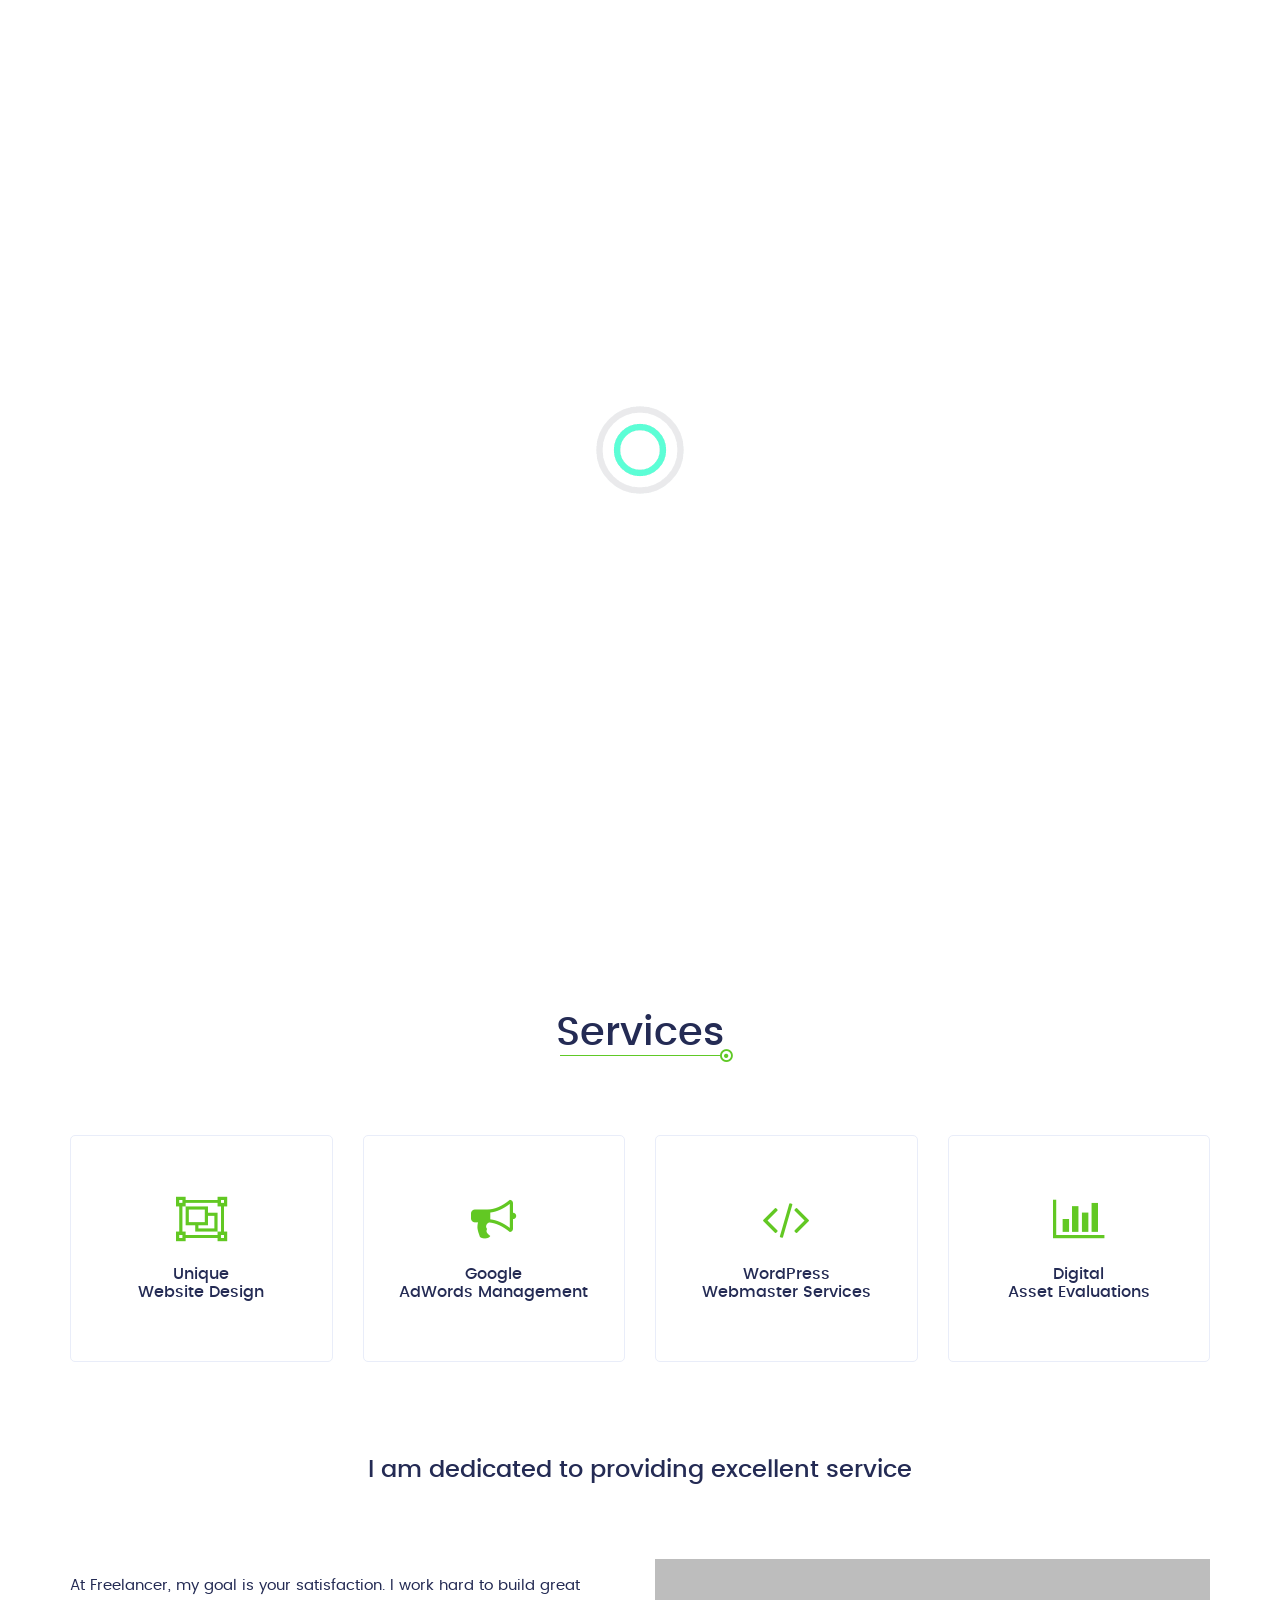
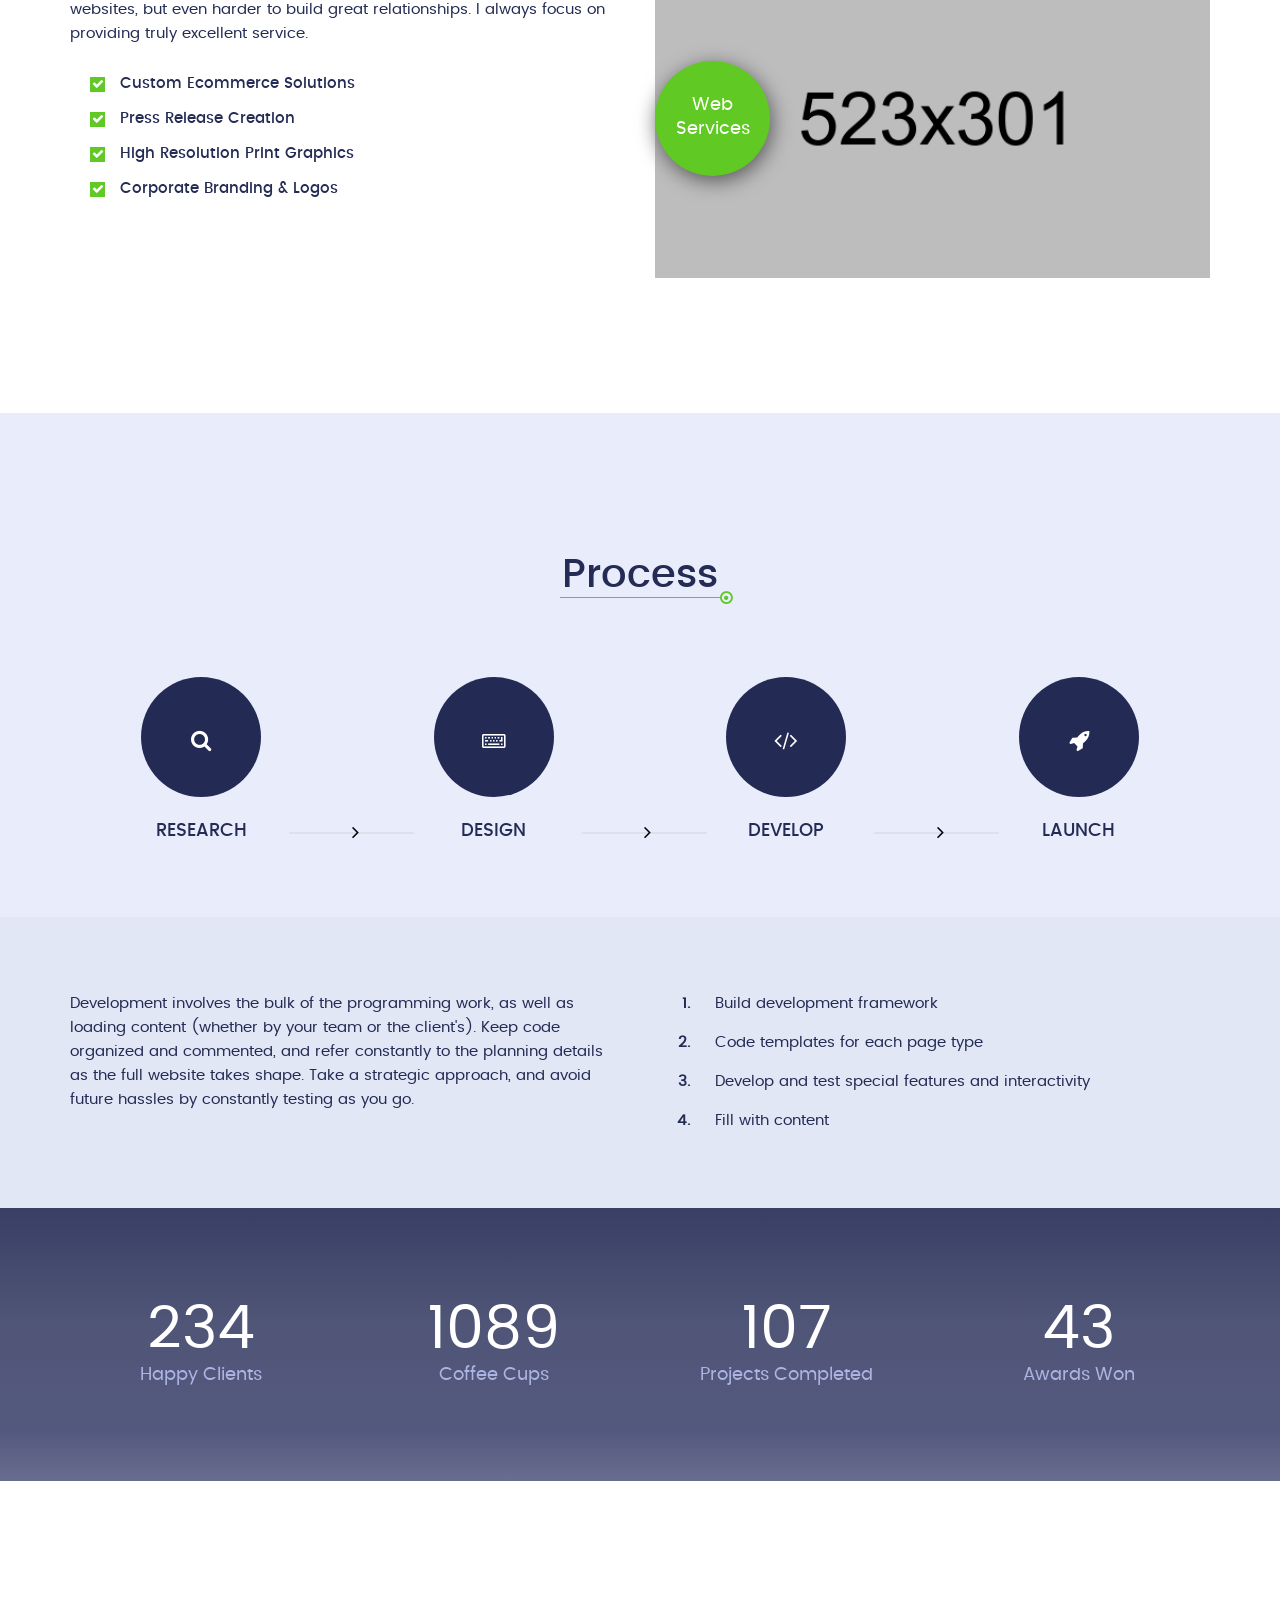
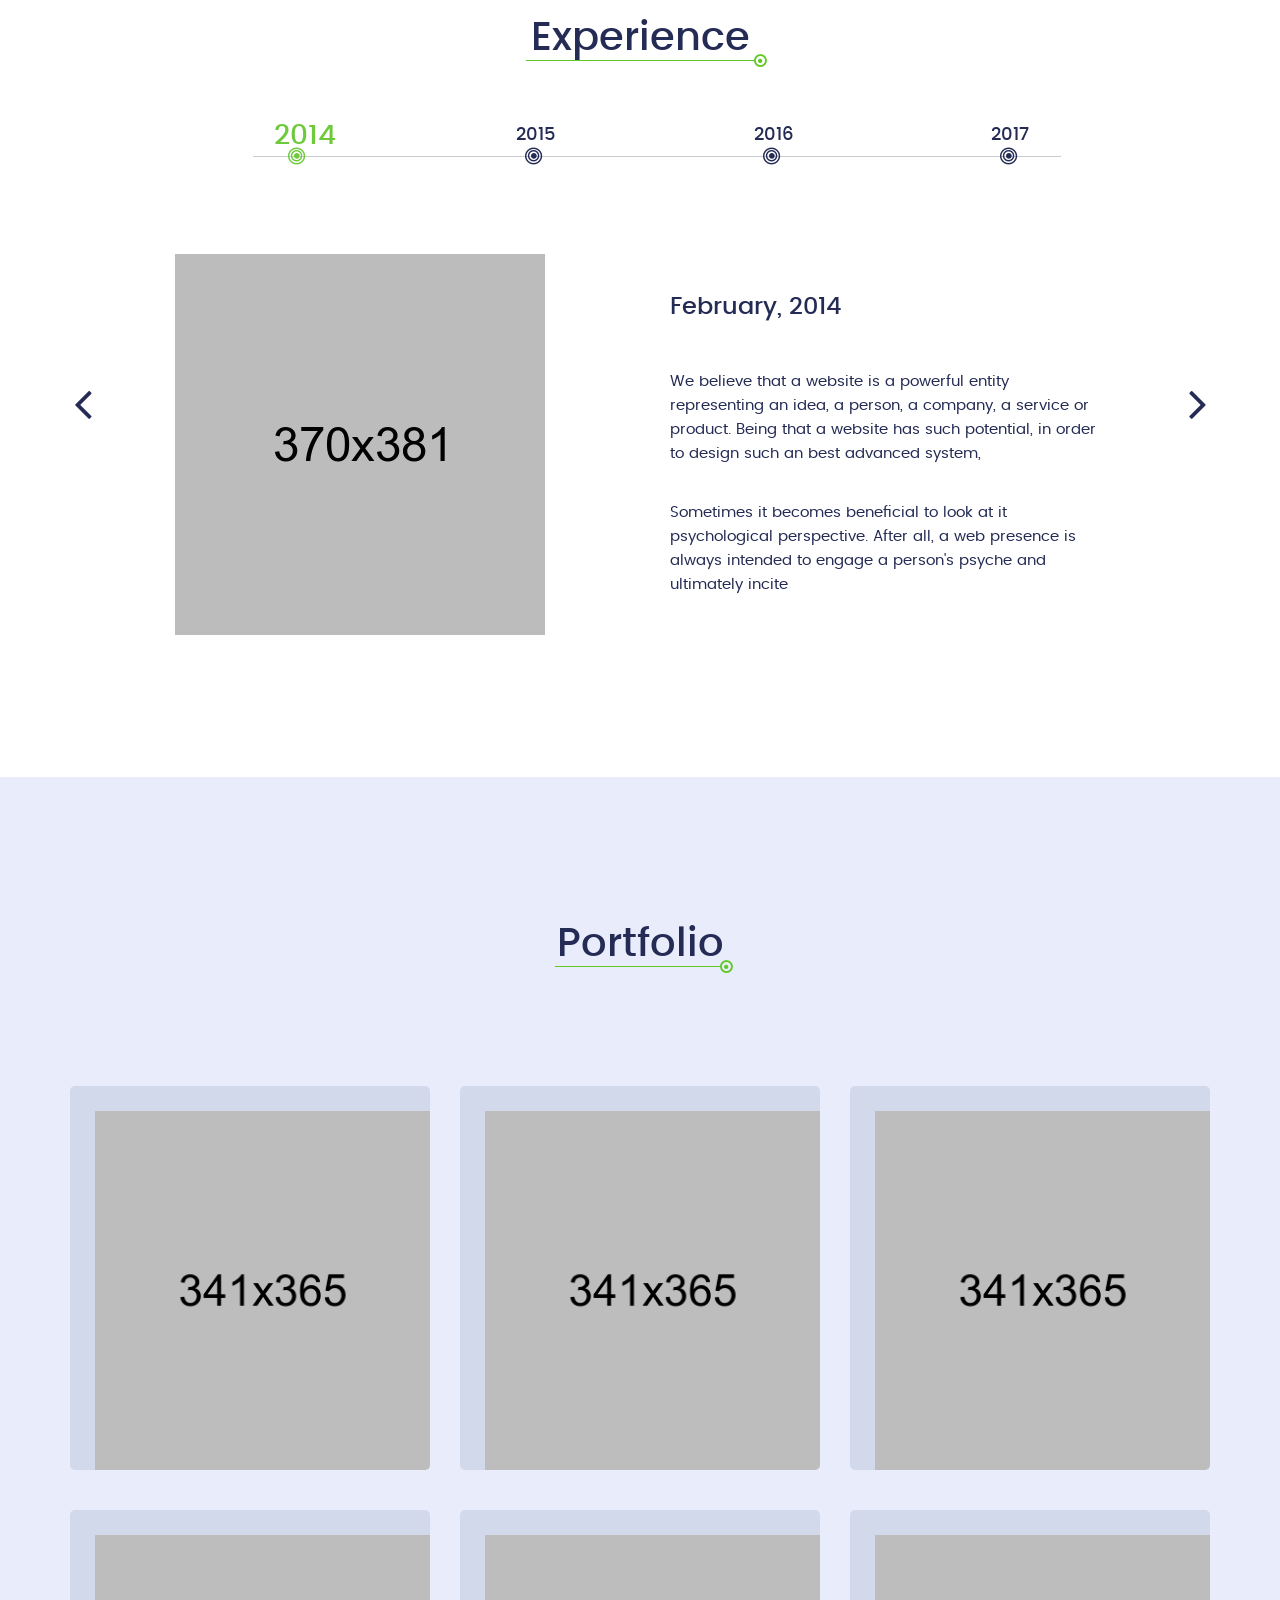
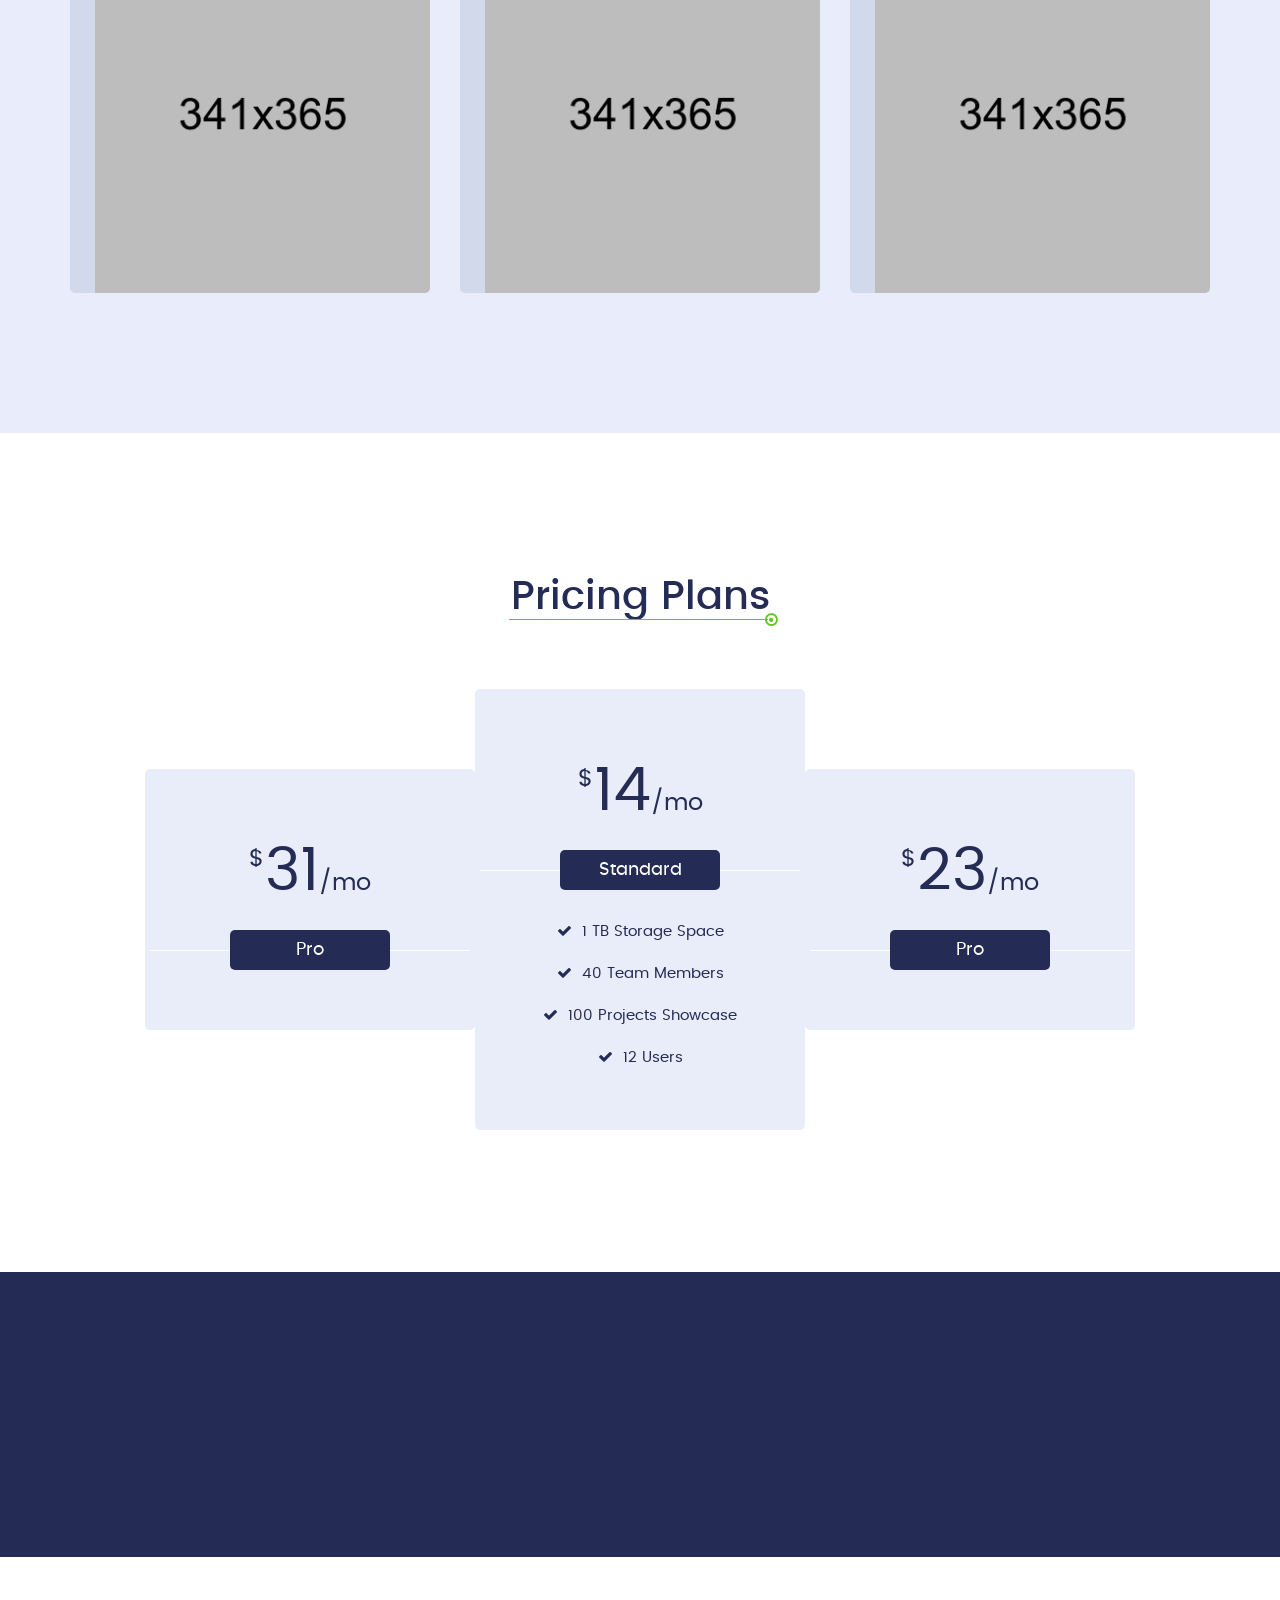
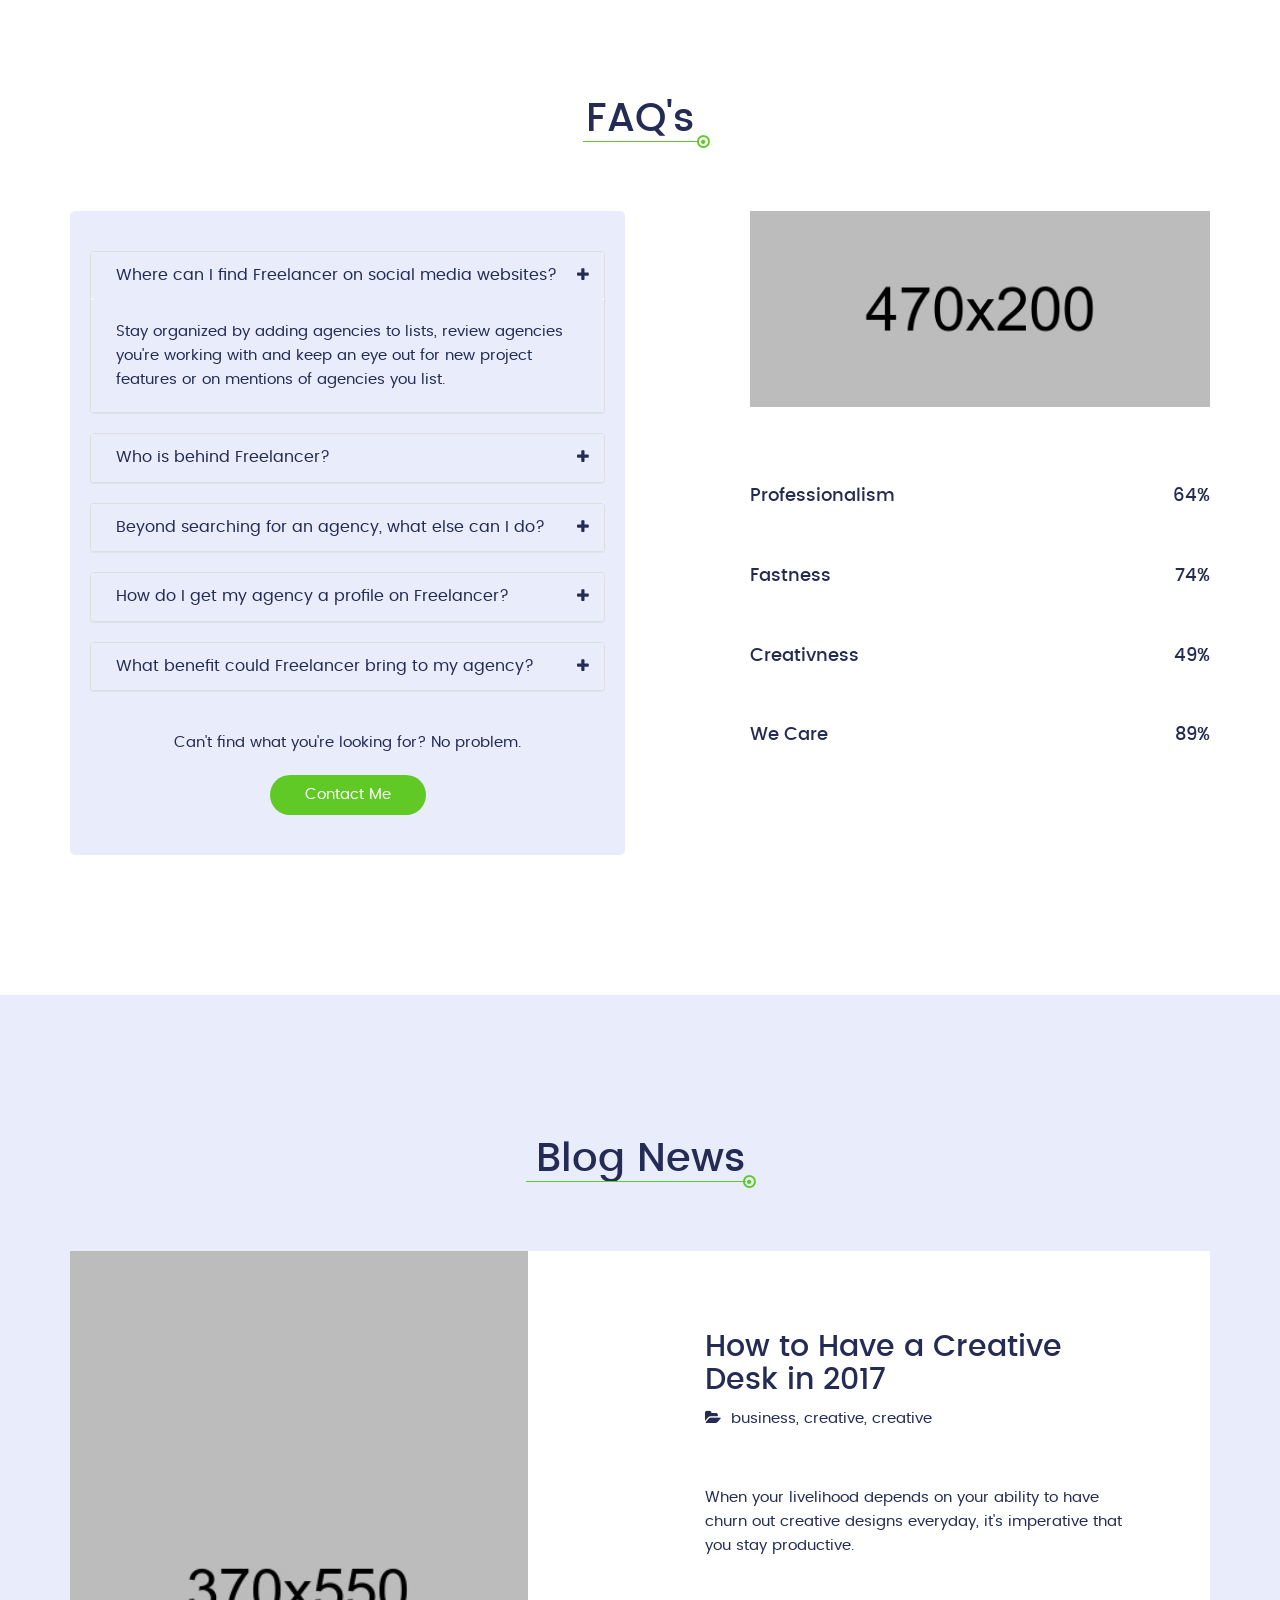
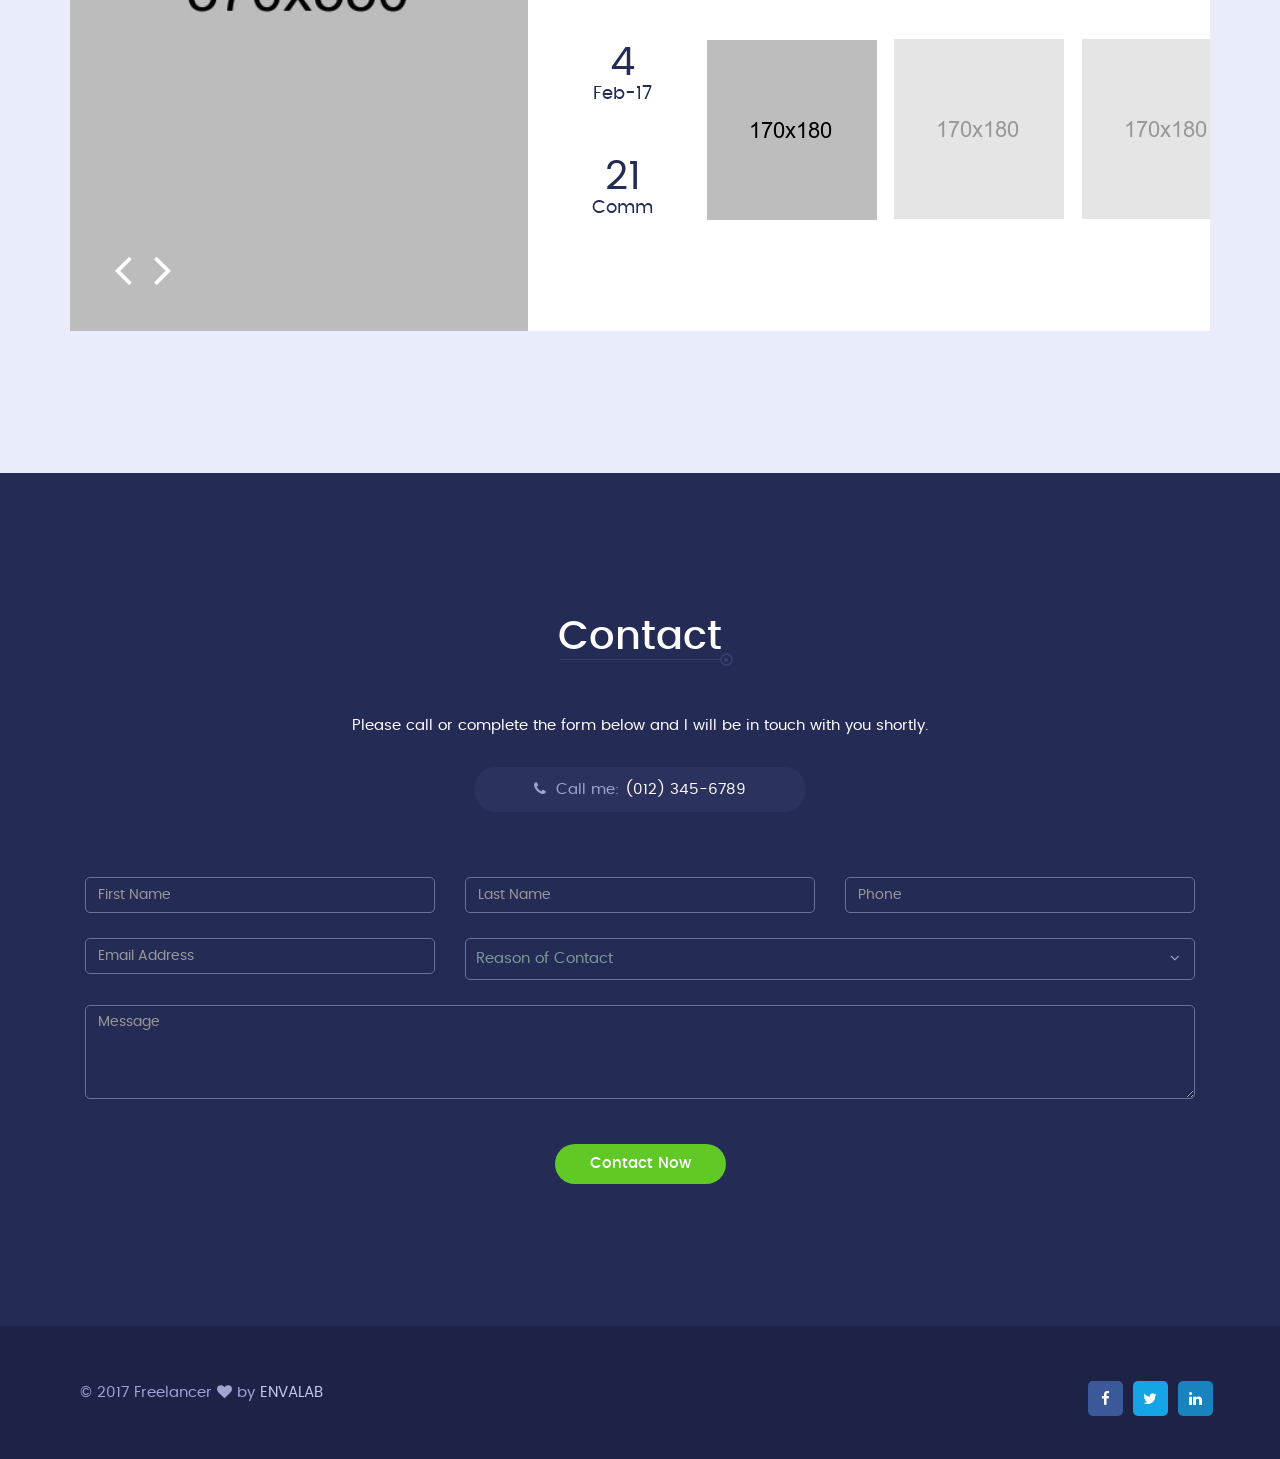
==== index-without-animation-effects.html @ f3751a26 "Add files via upload" ====
<!DOCTYPE HTML>
<html lang="en-US">
	<head>
		<meta charset="UTF-8">
		<meta http-equiv="X-UA-Compatible" content="IE=edge">
		<meta name="viewport" content="width=device-width, initial-scale=1">
		<title>Freelancer - Creative Business & Portfolio Personal Page HTML5 Template</title>
		<!-- Font Awesome CSS -->
		<link rel="stylesheet" type="text/css" href="css/font-awesome.min.css" media="all" />
		<!-- Bootstrap CSS -->
		<link rel="stylesheet" type="text/css" href="css/bootstrap.min.css" media="all" />
		<!-- Lightbox CSS -->
		<link rel="stylesheet" href="css/lightbox.min.css"/>
		<!-- Flaticon CSS -->
		<link rel="stylesheet" href="flaticon/flaticon.css">
		<!-- Owl carousel CSS -->
		<link rel="stylesheet" href="css/owl.carousel.min.css">
		<!-- Animate CSS -->
		<link rel="stylesheet" href="css/animate.min.css">
		<!-- Reset CSS -->
		<link rel="stylesheet" href="css/reset.css">
		<!-- Main style CSS -->
		<link rel="stylesheet" type="text/css" href="style.css" media="all" />
		<!-- Responsive CSS -->
		<link rel="stylesheet" type="text/css" href="css/responsive.css" media="all" />
	    <!-- Freelancer colors. You can choose any other color by changing color css file.
	    -->
		<!-- <link rel="stylesheet" type="text/css" href="css/colors/default.css"> -->
		<!-- <link rel="stylesheet" type="text/css" href="css/colors/red.css"> -->
		<!-- <link rel="stylesheet" type="text/css" href="css/colors/blue.css"> -->
		<!-- <link rel="stylesheet" type="text/css" href="css/colors/green.css"> -->
		<!--[if lt IE 9]>
		  <script src="https://oss.maxcdn.com/html5shiv/3.7.3/html5shiv.min.js"></script>
		  <script src="https://oss.maxcdn.com/respond/1.4.2/respond.min.js"></script>
		<![endif]-->
	</head>
	<body class="js" data-spy="scroll" data-target=".navbar" data-offset="50">
	    <!-- Page loader -->
	    <div id="preloader"></div>
		<!-- Header area start -->
		<header id="menu" class="menubar">
			<nav class="navbar navbar-fixed-top">
			  <div class="container">
				<!-- Brand and toggle get grouped for better mobile display -->
				<div class="navbar-header">
				  <button type="button" class="navbar-toggle collapsed" data-toggle="collapse" data-target="#bs-example-navbar-collapse-1" aria-expanded="false">
					<span class="sr-only">Toggle navigation</span>
					<span class="icon-bar"></span>
					<span class="icon-bar"></span>
					<span class="icon-bar"></span>
				  </button>
				  <a class="navbar-brand" href="#menu">Freel<i class="flaticon-cursor"></i>ncer</a>
				</div>
				<!-- Collect the nav links, forms, and other content for toggling -->
				<div class="collapse navbar-collapse" id="bs-example-navbar-collapse-1">
				  <ul class="nav navbar-nav navbar-right menu">
					<li><a href="#service">Services</a></li>
					<li><a href="#process">Process</a></li>
					<li><a href="#experience">Experience</a></li>
					<li><a href="#portfolio" class="menu-color">Portfolio</a></li>
					<li><a href="#review" class="menu-color">Testimonials</a></li>
					<li><a href="#blog" class="menu-color">Blog</a></li>
					<li><a href="#contact" class="menu-color">HIRE ME</a></li>
				  </ul>
				</div><!-- /.navbar-collapse -->
			  </div><!-- /.container-fluid -->
			</nav>
		</header><!-- Header area end -->
		<!-- Slider area start -->
		<section class="slider">
			<div class="slider-img">
				<div class="slider-overlay">
					<div class="container">
						<div class="row">
							<div class="col-md-12">
								<div class="slider-content">
									<div class="slider-content-left col-md-8">
										<img src="images/slide-left.png" alt="" />
									</div>
									<div class="slider-content-right col-md-4">
										<div class="slider-icon text-right">
											<a href="#"><i class="fa fa-facebook" aria-hidden="true"></i></a>
											<a href="#"><i class="fa fa-twitter" aria-hidden="true"></i></a>
											<a href="#"><i class="fa fa-linkedin" aria-hidden="true"></i></a>
										</div>
										<div class="slider-text">
											<h2>I'm Lory</h2>
											<p>I'm freelance graphic designer, located in Lodz, Poland. I finished Computer Science on Technical University of Lodz, now I've been studying Computer Art studies.</p>
											<ul>
												<li><i class="fa fa-check" aria-hidden="true"></i>High-end Web Designs</li>
												<li><i class="fa fa-check" aria-hidden="true"></i>Professional Content Creation</li>
												<li><i class="fa fa-check" aria-hidden="true"></i>Proven SEO Search Results</li>
												<li><i class="fa fa-check" aria-hidden="true"></i>WordPress Development</li>
											</ul>
											<a href="#contact">HIRE ME</a>
										</div>
									</div>
								</div>
							</div>
						</div>
					</div>
				</div>
			</div>
		</section><!-- Slider area end -->
		<!-- Service top area start -->
		<section class="service-top" id="service">
			<div class="container">
				<div class="row">
					<div class="col-md-12 text-center">
						<div class="service-top-head">
							<h2 class="head-two">Services</h2>
							<div class="top-head-before">
								<i class="fa fa-dot-circle-o" aria-hidden="true"></i>
							</div>
						</div>
					</div>
				</div>
				<div class="row">
					<div class="col-md-3 col-sm-6 text-center">
						<div class="service-top-content">
							<i class="fa fa-object-group" aria-hidden="true"></i>
							<h5>Unique</h5>
							<h5>Website Design</h5>
							<div class="service-top-icon">
								<a href="#"><i class="fa fa-angle-down" aria-hidden="true"></i></a>
							</div>
						</div>
					</div>
					<div class="col-md-3 col-sm-6 text-center">
						<div class="service-top-content">
							<i class="fa fa-bullhorn" aria-hidden="true"></i>
							<h5>Google</h5>
							<h5>AdWords Management</h5>
							<div class="service-top-icon">
								<a href="#"><i class="fa fa-angle-down" aria-hidden="true"></i></a>
							</div>
						</div>
					</div>
					<div class="col-md-3 col-sm-6 text-center">
						<div class="service-top-content">
							<i class="fa fa-code" aria-hidden="true"></i>
							<h5>WordPress</h5>
							<h5>Webmaster Services</h5>
							<div class="service-top-icon">
								<a href="#"><i class="fa fa-angle-down" aria-hidden="true"></i></a>
							</div>
						</div>
					</div>
					<div class="col-md-3 col-sm-6 text-center">
						<div class="service-top-content">
							<i class="fa fa-bar-chart" aria-hidden="true"></i>
							<h5>Digital</h5>
							<h5>Asset Evaluations</h5>
							<div class="service-top-icon">
								<a href="#"><i class="fa fa-angle-down" aria-hidden="true"></i></a>
							</div>
						</div>
					</div>
				</div>
			</div>
		</section><!-- Service top area end -->
		<!-- Service bottom area start -->
		<section class="service-bottom">
			<div class="container">
				<div class="row">
					<div class="col-md-12 text-center">
						<div class="service-bottom-head">
							<h3>I am dedicated to providing excellent service</h3>
						</div>
					</div>
				</div>
				<div class="row">
					<div class="col-md-6">
						<div class="service-bottom-content">
							<p>At Freelancer, my goal is your satisfaction. I work hard to build great websites, but even harder to build great relationships. I always focus on providing truly excellent service.</p>
							<ul>
								<li><i class="fa fa-check" aria-hidden="true"></i>Custom Ecommerce Solutions</li>
								<li><i class="fa fa-check" aria-hidden="true"></i>Press Release Creation</li>
								<li><i class="fa fa-check" aria-hidden="true"></i>High Resolution Print Graphics</li>
								<li><i class="fa fa-check" aria-hidden="true"></i>Corporate Branding & Logos</li>
							</ul>
						</div>
					</div>
					<div class="col-md-6">
						<div class="service-bottom-content">
							<img src="images/service-right.png" alt="" />
							<div class="service-bottom-web">
								<a href="#">Web Services</a>
							</div>
						</div>
					</div>
				</div>
			</div>
		</section><!-- Service bottom area end -->
		<!-- Process top area start -->
		<section class="process-top text-center" id="process">
			<div class="container">
				<div class="row">
					<div class="col-md-12">
						<div class="process-top-head">
							<h2 class="head-two">Process</h2>
							<div class="top-head-before">
								<i class="fa fa-dot-circle-o" aria-hidden="true"></i>
							</div>
						</div>
					</div>
				</div>
				<div class="row">
					<div class="col-md-3 col-sm-6">
						<div class="process-top-icon">
							<i class="fa fa-search" aria-hidden="true"></i>
							<h4 class="text-uppercase">research</h4>
							<div class="process-top-before">
								<i class="fa fa-angle-right" aria-hidden="true"></i>
							</div>
						</div>
					</div>
					<div class="col-md-3 col-sm-6">
						<div class="process-top-icon last">
							<i class="fa fa-keyboard-o" aria-hidden="true"></i>
							<h4 class="text-uppercase">design</h4>
							<div class="process-top-before">
								<i class="fa fa-angle-right" aria-hidden="true"></i>
							</div>
						</div>
					</div>
					<div class="col-md-3 col-sm-6">
						<div class="process-top-icon">
							<i class="fa fa-code" aria-hidden="true"></i>
							<h4 class="text-uppercase">develop</h4>
							<div class="process-top-before">
								<i class="fa fa-angle-right" aria-hidden="true"></i>
							</div>
						</div>
					</div>
					<div class="col-md-3 col-sm-6">
						<div class="process-top-icon">
							<i class="fa fa-rocket" aria-hidden="true"></i>
							<h4 class="text-uppercase">launch</h4>
						</div>
					</div>
				</div>
			</div>
		</section><!-- Process top area end -->
		<!-- Process bottom area start -->
		<div class="process-bottom">
			<div class="container">
				<div class="row">
					<div class="col-md-6">
						<div class="process-bottom-content">
							<p>Development involves the bulk of the programming work, as well as loading content (whether by your team or the client's). Keep code organized and commented, and refer constantly to the planning details as the full website takes shape. Take a strategic approach, and avoid future hassles by constantly testing as you go.</p>
						</div>
					</div>
					<div class="col-md-6">
						<div class="process-bottom-content">
							<ol>
								<li><span>Build development framework</span></li>
								<li><span>Code templates for each page type</span></li>
								<li><span>Develop and test special features and interactivity</span></li>
								<li><span>Fill with content</span></li>
							</ol>
						</div>
					</div>
				</div>
			</div>
		</div><!-- Process bottom area end -->
		<!-- Counter-up area start -->
		<section class="counterup text-center" data-parallax="scroll">
			<div class="counterup-overlay">
				<div class="container">
					<div class="row">
						<div class="col-md-3 col-sm-6">
							<div class="count">
								<span class="counter">234</span>
								<h4>Happy Clients</h4>
							</div>
						</div>
						<div class="col-md-3 col-sm-6">
							<div class="count">
								<span class="counter">1089</span>
								<h4>Coffee Cups</h4>
							</div>
						</div>
						<div class="col-md-3 col-sm-6">
							<div class="count">
								<span class="counter">107</span>
								<h4>Projects Completed</h4>
							</div>
						</div>
						<div class="col-md-3 col-sm-6">
							<div class="count">
								<span class="counter">43</span>
								<h4>Awards Won</h4>
							</div>
						</div>
					</div>
				</div>
			</div>
		</section><!-- Counter-up area end -->
		<!-- Experience area start -->
		<section class="experience" data-parallax="scroll" id="experience">
			<div class="container">
				<div class="row">
					<div class="col-md-12 text-center">
						<div class="experience-top-head">
							<h2 class="head-two">Experience</h2>
							<div class="top-head-before">
								<i class="fa fa-dot-circle-o" aria-hidden="true"></i>
							</div>
						</div>
					</div>
				</div>
				<div class="row">
					<div class="col-md-12">
						<div class="carousel slide" data-ride="carousel" id="quote">
							<!-- Bottom Carousel Indicators -->
							<ol class="carousel-indicators">
								<li data-target="#quote" data-slide-to="0" class="active">
									<h4>2014</h4>
									<i class="fa fa-bullseye" aria-hidden="true"></i>
								</li>
								<li data-target="#quote" data-slide-to="1">
									<h4>2015</h4>
									<i class="fa fa-bullseye" aria-hidden="true"></i>
								</li>
								<li data-target="#quote" data-slide-to="2">
									<h4>2016</h4>
									<i class="fa fa-bullseye" aria-hidden="true"></i>
								</li>
								<li data-target="#quote" data-slide-to="3">
									<h4>2017</h4>
									<i class="fa fa-bullseye" aria-hidden="true"></i>
								</li>
							</ol>
							<!-- Carousel Slides / Quotes -->
							<div class="carousel-inner">
								<!-- Quote 1 -->
								<div class="item active">
									<div class="experience-slide-one">
										<div class="col-md-5">
											<div class="experience-slide-img">
												<img src="images/experience.jpg" alt="" />
											</div>
										</div>
										<div class="col-md-7">
											<div class="experience-slide-text">
												<h3>February, 2014</h3>
												<p>We believe that a website is a powerful entity representing an idea, a person, a company, a service or product. Being that a website has such potential, in order to design such an best advanced system, </p>
												<p>Sometimes it becomes beneficial to look at it psychological perspective. After all, a web presence is always intended to engage a person's psyche and ultimately incite</p>
											</div>
										</div>
									</div>
								</div>
								<div class="item">
									<div class="experience-slide-one">
										<div class="col-md-5">
											<div class="experience-slide-img">
												<img src="images/experience.jpg" alt="" />
											</div>
										</div>
										<div class="col-md-7">
											<div class="experience-slide-text">
												<h3>February, 2015</h3>
												<p>We believe that a website is a powerful entity representing an idea, a person, a company, a service or product. Being that a website has such potential, in order to design such an best advanced system, </p>
												<p>Sometimes it becomes beneficial to look at it psychological perspective. After all, a web presence is always intended to engage a person's psyche and ultimately incite</p>
											</div>
										</div>
									</div>
								</div>
								<div class="item">
									<div class="experience-slide-one">
										<div class="col-md-5">
											<div class="experience-slide-img">
												<img src="images/experience.jpg" alt="" />
											</div>
										</div>
										<div class="col-md-7">
											<div class="experience-slide-text">
												<h3>February, 2016</h3>
												<p>We believe that a website is a powerful entity representing an idea, a person, a company, a service or product. Being that a website has such potential, in order to design such an best advanced system, </p>
												<p>Sometimes it becomes beneficial to look at it psychological perspective. After all, a web presence is always intended to engage a person's psyche and ultimately incite</p>
											</div>
										</div>
									</div>
								</div>
								<div class="item">
									<div class="experience-slide-one">
										<div class="col-md-5">
											<div class="experience-slide-img">
												<img src="images/experience.jpg" alt="" />
											</div>
										</div>
										<div class="col-md-7">
											<div class="experience-slide-text">
												<h3>February, 2017</h3>
												<p>We believe that a website is a powerful entity representing an idea, a person, a company, a service or product. Being that a website has such potential, in order to design such an best advanced system, </p>
												<p>Sometimes it becomes beneficial to look at it psychological perspective. After all, a web presence is always intended to engage a person's psyche and ultimately incite</p>
											</div>
										</div>
									</div>
								</div>
							</div>
							<!-- Carousel Buttons Next/Prev -->
							<a data-slide="prev" href="#quote" class="left carousel-control"><i class="fa fa-angle-left"></i></a>
							<a data-slide="next" href="#quote" class="right carousel-control"><i class="fa fa-angle-right"></i></a>
						</div>
					</div>
				</div>
			</div>
		</section><!-- Experience area end -->
		<!-- Portfolio area start -->
		<section class="portfolio" id="portfolio">
			<div class="container">
				<div class="row">
					<div class="col-md-12 text-center">
						<div class="portfolio-top-head">
							<h2 class="head-two">Portfolio</h2>
							<div class="top-head-before">
								<i class="fa fa-dot-circle-o" aria-hidden="true"></i>
							</div>
						</div>
					</div>
				</div>
				<div class="row">
					<div class="col-md-4 col-sm-6">
						<div class="portfolio-content">
							<img src="images/portfolio1.png" alt="" />
							<div class="portfolio-content-overlay text-center">
								<a class="portfolio-image-link" href="images/portfolio1.png" data-lightbox="image-set" data-title=""><i class="fa fa-plus" aria-hidden="true"></i>
								<a href="#"><h3>Go Fashion Pro</h3></a>
								<h5>Branding, Magazine</h5>
							</div>
						</div>
					</div>
					<div class="col-md-4 col-sm-6">
						<div class="portfolio-content">
							<img src="images/portfolio2.png" alt="" />
							<div class="portfolio-content-overlay text-center">
								<a class="portfolio-image-link" href="images/portfolio2.png" data-lightbox="image-set" data-title=""><i class="fa fa-plus" aria-hidden="true"></i>
								<a href="#"><h3>Go Fashion Pro</h3></a>
								<h5>Branding, Magazine</h5>
							</div>
						</div>
					</div>
					<div class="col-md-4 col-sm-6">
						<div class="portfolio-content">
							<img src="images/portfolio3.png" alt="" />
							<div class="portfolio-content-overlay text-center">
								<a class="portfolio-image-link" href="images/portfolio3.png" data-lightbox="image-set" data-title=""><i class="fa fa-plus" aria-hidden="true"></i>
								<a href="#"><h3>Go Fashion Pro</h3></a>
								<h5>Branding, Magazine</h5>
							</div>
						</div>
					</div>
					<div class="col-md-4 col-sm-6">
						<div class="portfolio-content">
							<img src="images/portfolio4.png" alt="" />
							<div class="portfolio-content-overlay text-center">
								<a class="portfolio-image-link" href="images/portfolio4.png" data-lightbox="image-set" data-title=""><i class="fa fa-plus" aria-hidden="true"></i>
								<a href="#"><h3>Go Fashion Pro</h3></a>
								<h5>Branding, Magazine</h5>
							</div>
						</div>
					</div>
					<div class="col-md-4 col-sm-6">
						<div class="portfolio-content">
							<img src="images/portfolio5.png" alt="" />
							<div class="portfolio-content-overlay text-center">
								<a class="portfolio-image-link" href="images/portfolio5.png" data-lightbox="image-set" data-title=""><i class="fa fa-plus" aria-hidden="true"></i>
								<a href="#"><h3>Go Fashion Pro</h3></a>
								<h5>Branding, Magazine</h5>
							</div>
						</div>
					</div>
					<div class="col-md-4 col-sm-6">
						<div class="portfolio-content">
							<img src="images/portfolio6.png" alt="" />
							<div class="portfolio-content-overlay text-center">
								<a class="portfolio-image-link" href="images/portfolio6.png" data-lightbox="image-set" data-title=""><i class="fa fa-plus" aria-hidden="true"></i></a>
								<a href="#"><h3>Go Fashion Pro</h3></a>
								<h5>Branding, Magazine</h5>
							</div>
						</div>
					</div>
				</div>
			</div>
		</section><!-- Portfolio area end -->
		<!-- Pricing area start -->
		<section class="pricing text-center">
			<div class="container">
				<div class="row">
					<div class="col-md-12">
						<div class="pricing-top-head">
							<h2 class="head-two">Pricing Plans</h2>
							<div class="top-head-before">
								<i class="fa fa-dot-circle-o" aria-hidden="true"></i>
							</div>
						</div>
					</div>
				</div>
				<div class="row">
					<div class="pricing-bottom pricing-main">
						<div class="col-md-4">
							<div class="pricing-content marg pricing-first">
								<sup>$</sup><h1>31</h1><span>/mo</span>
								<button type="button">Pro</button>
							</div>
						</div>
						<div class="col-md-4">
							<div class="pricing-content">
								<sup>$</sup><h1>14</h1><span>/mo</span>
								<button type="button">Standard</button>
								<ul>
									<li><i class="fa fa-check" aria-hidden="true"></i>1 TB Storage Space</li>
									<li><i class="fa fa-check" aria-hidden="true"></i>40 Team Members</li>
									<li><i class="fa fa-check" aria-hidden="true"></i>100 Projects Showcase</li>
									<li><i class="fa fa-check" aria-hidden="true"></i>12 Users</li>
								</ul>
								<div class="pricing-content-icon">
									<i class="fa fa-check" aria-hidden="true"></i>
								</div>
							</div>
						</div>
						<div class="col-md-4">
							<div class="pricing-content marg pricing-second">
								<sup>$</sup><h1>23</h1><span>/mo</span>
								<button type="button">Pro</button>
							</div>
						</div>
					</div>
				</div>
				<div class="row">
					<div class="pricing-bottom pricing-left">
						<div class="col-md-4">
							<div class="pricing-content pricing-first2">
								<sup>$</sup><h1>31</h1><span>/mo</span>
								<button type="button">Pro</button>
								<ul>
									<li><i class="fa fa-check" aria-hidden="true"></i>1 TB Storage Space</li>
									<li><i class="fa fa-check" aria-hidden="true"></i>40 Team Members</li>
									<li><i class="fa fa-check" aria-hidden="true"></i>100 Projects Showcase</li>
									<li><i class="fa fa-check" aria-hidden="true"></i>12 Users</li>
								</ul>
								<div class="pricing-content-icon">
									<i class="fa fa-check" aria-hidden="true"></i>
								</div>
							</div>
						</div>
						<div class="col-md-4">
							<div class="pricing-content marg">
								<sup>$</sup><h1>14</h1><span>/mo</span>
								<button type="button">Standard</button>
							</div>
						</div>
						<div class="col-md-4">
							<div class="pricing-content marg">
								<sup>$</sup><h1>23</h1><span>/mo</span>
								<button type="button">Pro</button>
							</div>
						</div>
					</div>
				</div>
				<div class="row">
					<div class="pricing-bottom pricing-right">
						<div class="col-md-4">
							<div class="pricing-content marg">
								<sup>$</sup><h1>31</h1><span>/mo</span>
								<button type="button">Pro</button>
							</div>
						</div>
						<div class="col-md-4">
							<div class="pricing-content marg">
								<sup>$</sup><h1>14</h1><span>/mo</span>
								<button type="button">Standard</button>
							</div>
						</div>
						<div class="col-md-4">
							<div class="pricing-content pricing-second2">
								<sup>$</sup><h1>23</h1><span>/mo</span>
								<button type="button">Pro</button>
								<ul>
									<li><i class="fa fa-check" aria-hidden="true"></i>1 TB Storage Space</li>
									<li><i class="fa fa-check" aria-hidden="true"></i>40 Team Members</li>
									<li><i class="fa fa-check" aria-hidden="true"></i>100 Projects Showcase</li>
									<li><i class="fa fa-check" aria-hidden="true"></i>12 Users</li>
								</ul>
								<div class="pricing-content-icon">
									<i class="fa fa-check" aria-hidden="true"></i>
								</div>
							</div>
						</div>
					</div>
				</div>
			</div>
		</section><!-- Pricing area end -->
		<!-- Review area start -->
		<section class="review" id="review">
			<div class="container">
				<div class="row">
					<div class="col-md-12">
						<div class="review-slider owl-carousel">
							<div class="review-slide-one">
								<div class="review-left text-center">
									<div class="review-left-bg">
										<div class="review-left-bg-color"></div>
									</div>
									<div class="review-left-over">
										<img src="images/review-img.png" alt="" />
										<div class="review-left-text">
											<h3>Jenny K. Ferti</h3>
											<p>Web Designer</p>
										</div>
									</div>
									<div class="review-left-before">
										<i class="fa fa-dot-circle-o" aria-hidden="true"></i>
									</div>
								</div>
								<div class="review-right">
									<h1>Testimonials</h1>
									<i class="fa fa-quote-left" aria-hidden="true"></i><p>We needed a website that was simple and easy to use, yet engaging and easy to use. It was important that the website would cater specifically for the Freelancer tour industry in particular. I strongly recommend.</p><i class="fa fa-quote-right" aria-hidden="true"></i>
								</div>
							</div>
							<div class="review-slide-one">
								<div class="review-left text-center">
									<div class="review-left-bg">
										<div class="review-left-bg-color"></div>
									</div>
									<div class="review-left-over">
										<img src="images/review-img.png" alt="" />
										<div class="review-left-text">
											<h3>Jenny K. Ferti</h3>
											<p>Web Designer</p>
										</div>
									</div>
									<div class="review-left-before">
										<i class="fa fa-dot-circle-o" aria-hidden="true"></i>
									</div>
								</div>
								<div class="review-right">
									<h1>Testimonials</h1>
									<i class="fa fa-quote-left" aria-hidden="true"></i><p>We needed a website that was simple and easy to use, yet engaging and easy to use. It was important that the website would cater specifically for the Freelancer tour industry in particular. I strongly recommend.</p><i class="fa fa-quote-right" aria-hidden="true"></i>
								</div>
							</div>
							<div class="review-slide-one">
								<div class="review-left text-center">
									<div class="review-left-bg">
										<div class="review-left-bg-color"></div>
									</div>
									<div class="review-left-over">
										<img src="images/review-img.png" alt="" />
										<div class="review-left-text">
											<h3>Jenny K. Ferti</h3>
											<p>Web Designer</p>
										</div>
									</div>
									<div class="review-left-before">
										<i class="fa fa-dot-circle-o" aria-hidden="true"></i>
									</div>
								</div>
								<div class="review-right">
									<h1>Testimonials</h1>
									<i class="fa fa-quote-left" aria-hidden="true"></i><p>We needed a website that was simple and easy to use, yet engaging and easy to use. It was important that the website would cater specifically for the Freelancer tour industry in particular. I strongly recommend.</p><i class="fa fa-quote-right" aria-hidden="true"></i>
								</div>
							</div>
						</div>
					</div>
				</div>
			</div>
		</section><!-- Review area end -->
		<!-- Testimonial area start -->
		<section class="testimonial">
			<div class="container">
				<div class="row">
					<div class="col-md-12 text-center">
						<div class="testimonial-top">
							<h2 class="head-two">FAQ's</h2>
							<div class="top-head-before">
								<i class="fa fa-dot-circle-o" aria-hidden="true"></i>
							</div>
						</div>
					</div>
				</div>
				<div class="row">
					<div class="col-md-6">
						<div class="testimonial-left">
							<div class="panel-group" id="accordion">
								<div class="panel panel-default">
								  <div class="panel-heading">
									<h4 class="panel-title">
									  <a data-toggle="collapse" data-parent="#accordion" href="#collapse1">Where can I find Freelancer on social media websites?</a>
									</h4>
								  </div>
								  <div id="collapse1" class="panel-collapse collapse in">
									<div class="panel-body">Stay organized by adding agencies to lists, review agencies you're working with and keep an eye out for new project features or on mentions of agencies you list.</div>
								  </div>
								</div>
								<div class="panel panel-default">
								  <div class="panel-heading">
									<h4 class="panel-title">
									  <a data-toggle="collapse" data-parent="#accordion" href="#collapse2">Who is behind Freelancer?</a>
									</h4>
								  </div>
								  <div id="collapse2" class="panel-collapse collapse">
									<div class="panel-body">Stay organized by adding agencies to lists, review agencies you're working with and keep an eye out for new project features or on mentions of agencies you list.</div>
								  </div>
								</div>
								<div class="panel panel-default">
								  <div class="panel-heading">
									<h4 class="panel-title">
									  <a data-toggle="collapse" data-parent="#accordion" href="#collapse3">Beyond searching for an agency, what else can I do?</a>
									</h4>
								  </div>
								  <div id="collapse3" class="panel-collapse collapse">
									<div class="panel-body">Stay organized by adding agencies to lists, review agencies you're working with and keep an eye out for new project features or on mentions of agencies you list.</div>
								  </div>
								</div>
								<div class="panel panel-default">
								  <div class="panel-heading">
									<h4 class="panel-title">
									  <a data-toggle="collapse" data-parent="#accordion" href="#collapse4">How do I get my agency a profile on Freelancer?</a>
									</h4>
								  </div>
								  <div id="collapse4" class="panel-collapse collapse">
									<div class="panel-body">Stay organized by adding agencies to lists, review agencies you're working with and keep an eye out for new project features or on mentions of agencies you list.</div>
								  </div>
								</div>
								<div class="panel panel-default">
								  <div class="panel-heading">
									<h4 class="panel-title">
									  <a data-toggle="collapse" data-parent="#accordion" href="#collapse5">What benefit could Freelancer bring to my agency?</a>
									</h4>
								  </div>
								  <div id="collapse5" class="panel-collapse collapse">
									<div class="panel-body">Stay organized by adding agencies to lists, review agencies you're working with and keep an eye out for new project features or on mentions of agencies you list.</div>
								  </div>
								</div>
							</div>
							<div class="testimonial-left-para text-center">
								<p>Can't find what you're looking for? No problem.</p>
								<a href="#contact">Contact Me</a>
							</div>
						</div>
					</div>
					<div class="col-md-6">
						<div class="testimonial-right">
							<img src="images/testimonial-right.jpg" alt="" />
							<div class="testimonial-right-txt clearfix">
								<h4 class="pull-left">Professionalism</h4>
								<h4 class="pull-right">64%</h4>
								<div id="progress1"></div>
							</div>
							<div class="testimonial-right-txt clearfix">
								<h4 class="pull-left">Fastness</h4>
								<h4 class="pull-right">74%</h4>
								<div id="progress2"></div>
							</div>
							<div class="testimonial-right-txt clearfix">
								<h4 class="pull-left">Creativness</h4>
								<h4 class="pull-right">49%</h4>
								<div id="progress3"></div>
							</div>
							<div class="testimonial-right-txt clearfix">
								<h4 class="pull-left">We Care</h4>
								<h4 class="pull-right">89%</h4>
								<div id="progress4"></div>
							</div>
                        </div>
                    </div>
				</div>
			</div>
		</section><!-- Testimonial area end -->
		<!-- Blog area start -->
		<section class="blog" id="blog">
			<div class="container">
				<div class="row">
					<div class="col-md-12 text-center">
						<div class="blog-top">
							<h2 class="head-two">Blog News</h2>
							<div class="top-head-before">
								<i class="fa fa-dot-circle-o" aria-hidden="true"></i>
							</div>
						</div>
					</div>
				</div>
				<div class="row">
					<div class="col-md-12">
						<div class="blog-content">
							<div class="carousel slide" data-ride="carousel" id="quote-carousel">
								<!-- Bottom Carousel Indicators -->
								<ol class="carousel-indicators">
									<li data-target="#quote-carousel" data-slide-to="0" class="active"><img class="img-responsive " src="images/bolg-one.png" alt="">
									</li>
									<li data-target="#quote-carousel" data-slide-to="1"><img class="img-responsive" src="images/bolg-two.png" alt="">
									</li>
									<li data-target="#quote-carousel" data-slide-to="2"><img class="img-responsive" src="images/bolg-one.png" alt="">
									</li>
								</ol>
								<!-- Carousel Slides / Quotes -->
								<div class="carousel-inner text-center">
									<!-- Quote 1 -->
									<div class="item active">
										<div class="row">
											<div class="col-md-5 col-sm-9">
												<div class="blog-left">
													<img src="images/bolg-feature.jpg" alt="" />
												</div>
											</div>
											<div class="col-md-1 col-sm-3">
												<div class="blog-comment">
													<h1>4</h1>
													<h4>Feb-17</h4>
													<h1>21</h1>
													<h4>Comm</h4>
												</div>
											</div>
											<div class="col-md-6 col-sm-12">
												<div class="blog-right">
													<h2>How to Have a Creative Desk in 2017</h2>
													<i class="fa fa-folder-open" aria-hidden="true"></i><span>business, creative, creative</span>
													<p>When your livelihood depends on your ability to have churn out creative designs everyday, it's imperative that you stay productive. </p>
												</div>
											</div>
										</div>
									</div>
									<div class="item">
										<div class="row">
											<div class="col-md-5 col-sm-9">
												<div class="blog-left">
													<img src="images/bolg-feature.jpg" alt="" />
												</div>
											</div>
											<div class="col-md-1 col-sm-3">
												<div class="blog-comment">
													<h1>4</h1>
													<h4>Feb-17</h4>
													<h1>21</h1>
													<h4>Comm</h4>
												</div>
											</div>
											<div class="col-md-6 col-sm-12">
												<div class="blog-right">
													<h2>How to Have a Creative Desk in 2017</h2>
													<i class="fa fa-folder-open" aria-hidden="true"></i><span>business, creative, creative</span>
													<p>When your livelihood depends on your ability to have churn out creative designs everyday, it's imperative that you stay productive. </p>
												</div>
											</div>
										</div>
									</div>
									<div class="item">
										<div class="row">
											<div class="col-md-5 col-sm-9">
												<div class="blog-left">
													<img src="images/bolg-feature.jpg" alt="" />
												</div>
											</div>
											<div class="col-md-1 col-sm-3">
												<div class="blog-comment">
													<h1>4</h1>
													<h4>Feb-17</h4>
													<h1>21</h1>
													<h4>Comm</h4>
												</div>
											</div>
											<div class="col-md-6 col-sm-12">
												<div class="blog-right">
													<h2>How to Have a Creative Desk in 2017</h2>
													<i class="fa fa-folder-open" aria-hidden="true"></i><span>business, creative, creative</span>
													<p>When your livelihood depends on your ability to have churn out creative designs everyday, it's imperative that you stay productive. </p>
												</div>
											</div>
										</div>
									</div>
								</div>
								<!-- Carousel Buttons Next/Prev -->
								<a data-slide="prev" href="#quote-carousel" class="left carousel-control"><i class="fa fa-angle-left"></i></a>
								<a data-slide="next" href="#quote-carousel" class="right carousel-control"><i class="fa fa-angle-right"></i></a>
							</div>
						</div>
					</div>
				</div>
			</div>
		</section><!-- Blog area end -->
		<!-- Contact area start -->
		<section class="contact" id="contact">
			<div class="container">
				<div class="row">
					<div class="col-md-12 text-center">
						<div class="contact-top">
							<h2 class="head-two">Contact</h2>
							<div class="top-head-before">
								<i class="fa fa-dot-circle-o" aria-hidden="true"></i>
							</div>
							<p>Please call or complete the form below and I will be in touch with you shortly.</p>
							<a href="#"><i class="fa fa-phone" aria-hidden="true"></i><span>Call me:</span> (012) 345-6789</a>
						</div>
					</div>
				</div>
				<div class="row">
					<div class="col-md-12">
						<div class="contact-form">
	                        <form class="form-inline" id="contact-form">
	                            <!-- IF MAIL SENT SUCCESSFULLY -->
	                            <div class="success">
	                                Your message has been sent successfully.
	                            </div>
	                            <!-- IF MAIL SENDING UNSUCCESSFULL -->
	                            <div class="error">
	                                E-mail must be valid and message must be longer than 1 character.
	                            </div>
								<!-- Form Fields -->
								<div class="col-md-4">
									<div class="form-group">
										<label class="sr-only" for="first_name">First Name</label>
										<input type="text" class="form-control" id="first_name" name="first_name" placeholder="First Name">
									</div>
								</div>
								<div class="col-md-4">
									<div class="form-group">
										<label class="sr-only" for="last_name">Last Name</label>
										<input type="text" class="form-control" id="last_name" name="last_name" placeholder="Last Name">
									</div>
								</div>
								<div class="col-md-4">
									<div class="form-group">
										<label class="sr-only" for="phone_number">Phone</label>
										<input type="text" class="form-control" id="phone_number" name="phone_number" placeholder="Phone">
									</div>
								</div>
								<div class="col-md-4">
									<div class="form-group">
										<label class="sr-only" for="email_address">Email</label>
										<input type="email" class="form-control" id="email_address" name="email_address" placeholder="Email Address">
									  </div>
								</div>
								<div class="col-md-8">
									<div class="form-group">
										<select id="contact_reason" name="contact_reason">
											<option value="Reason of Contact">Reason of Contact</option>
											<option value="Reason of Contact">Reason of Contact</option>
											<option value="Reason of Contact">Reason of Contact</option>
											<option value="Reason of Contact">Reason of Contact</option>
										</select>
										<i class="fa fa-angle-down" aria-hidden="true"></i>
									</div>
								</div>
								<div class="col-md-12">
									<div class="form-group-textarea">
										<textarea class="form-control" id="message" name="message" rows="4" placeholder="Message"></textarea>
									</div>
								</div>
								<div class="col-md-12 text-center">
									<button type="submit" name="submit" id="submit">Contact Now</button>
								</div>
							</form>
						</div>
					</div>
				</div>
			</div>
		</section><!-- Contact area end -->
		<!-- Footer area start -->
		<footer class="footer">
			<div class="container">
				<div class="row">
					<div class="col-md-12">
						<div class="footer-content">
							<p class="pull-left">&copy; 2017 Freelancer <i class="fa fa-heart" aria-hidden="true"></i> by <a href="https://themeforest.net/user/envalab/portfolio?ref=envalab">ENVALAB</a></p>
							<div class="footer-icon pull-right">
								<a href="#"><i class="fa fa-facebook" aria-hidden="true"></i></a>
								<a href="#"><i class="fa fa-twitter" aria-hidden="true"></i></a>
								<a href="#"><i class="fa fa-linkedin" aria-hidden="true"></i></a>
							</div>
						</div>
					</div>
				</div>
			</div>
		</footer><!-- Footer area end -->
		<!-- scrolltotop start -->
		<div>
			<a href="#" class="scrollToTop text-center" >
				<i class="scroll-fa fa fa-angle-up" aria-hidden="true"></i>
			</a>
		</div><!-- scrolltotop end -->
		<!-- jquery main JS -->
		<script type="text/javascript" src="js/jquery.min.js"></script>
		<!-- Bootstrap JS -->
		<script type="text/javascript" src="js/bootstrap.min.js"></script>
		<!-- Owl carousel JS -->
		<script type="text/javascript" src="js/owl.carousel.min.js"></script>
		<!-- Counterup waypoints JS -->
		<script src="http://cdnjs.cloudflare.com/ajax/libs/waypoints/2.0.3/waypoints.min.js"></script>
		<!-- Counterup JS -->
		<script type="text/javascript" src="js/jquery.counterup.min.js"></script>
		<!-- Progressbar JS -->
		<script type="text/javascript" src="js/progressbar.min.js"></script>
		<!-- Parallax JS -->
		<script type="text/javascript" src="js/parallax.min.js"></script>
		<!-- Lightbox JS -->
		<script type="text/javascript" src="js/lightbox.min.js"></script>
		<!-- WOW JS -->
		<script type="text/javascript" src="js/wow-1.3.0.min.js"></script>
		<!-- main JS -->
		<script type="text/javascript" src="js/main.js"></script>
	</body>
</html>
---- flaticon/flaticon.css ----
/*
  	Flaticon icon font: Flaticon
  	Creation date: 06/02/2017 15:06
  	*/

@font-face {
  font-family: "Flaticon";
  src: url("./Flaticon.eot");
  src: url("./Flaticon.eot?#iefix") format("embedded-opentype"),
       url("./Flaticon.woff") format("woff"),
       url("./Flaticon.ttf") format("truetype"),
       url("./Flaticon.svg#Flaticon") format("svg");
  font-weight: normal;
  font-style: normal;
}

@media screen and (-webkit-min-device-pixel-ratio:0) {
  @font-face {
    font-family: "Flaticon";
    src: url("./Flaticon.svg#Flaticon") format("svg");
  }
}

[class^="flaticon-"]:before, [class*=" flaticon-"]:before,
[class^="flaticon-"]:after, [class*=" flaticon-"]:after {   
  font-family: Flaticon;
        font-size: 20px;
font-style: normal;
margin-left: 20px;
}

.flaticon-cursor:before { content: "\f100"; }
---- style.css ----
/*
Theme Name: Freelancer – Creative Business & Portfolio Personal Page HTML5 Template
Theme URI: http://live.envalab.com/html/freelancer/
Author: ENVALAB TEAM
Author URI: http://envalab.com/
Description: Freelancer – Creative Business & Portfolio Personal Page HTML5 Template is for Agencies, Creative, Marketing, Freelancers, Photographers, startups and individual freelancers portfolio showcase.
Version: 1.0
*/

/**
 *** Table of Content ***
 * Header area
 * Slider area
 * Service top area
 * Service bottom area
 * Process top area
 * Process bottom area
 * Counterup area
 * Experience area
 * Portfolio area
 * Pricing area
 * Review area
 * Testimonial area
 * Blog area
 * Contact area
 * Footer area
 * Scroll to top
**/

/* Header area start */
.menu {
	font-family: 'poppinsmedium';
}
.menubar nav{
	padding: 30px 0px;
}
.menu li {
	padding: 15px 33px 15px 23px;
}
.menu li a {
	color: #000;
	padding: 0px 2px;
	font-size: 16px;
	border-bottom: 1px solid transparent;
}
.menu li a:hover::before {
	position: absolute;
   content: "\f192";
    font-family: fontawesome;
    right: -11px;
    color: #71C834;
    top: 10px;
    font-size: 15px;
}
.menu li .menu-color {
	color: #fff;
}
.navbar-brand {
	font-size: 30px;
	color: #2F2F2F;
	font-family: 'poppinsmedium';
}
.navbar-brand i::before {
	color: #93D36A;
	font-size: 22px;
	margin-left: 0px;
	font-weight: bold;
}
.navbar-brand:focus, .navbar-brand:hover {
	color: #2F2F2F;
}
.menu li a:hover {
	border-bottom: 1px solid #71C834;
}
.menu > .active > a,
.menu > .active > a:focus,
.menu .active > a:hover {
	border-bottom: 1px solid #71C834;
}
.sticky {
	background: #242B55;
	display: inline-block;
	border-bottom: 1px solid lightgrey;
	color: #fff;
}
.sticky .navbar-brand {
	color: #fff;
}
.sticky .menu li a {
	color: #fff;
}
.menu .active a::before,
.menu .active a:hover::before,
.menu .active a:focus::before {
	position: absolute;
	content: "\f192";
    font-family: fontawesome;
    right: -11px;
    color: #71C834;
    top: 10px;
    font-size: 15px;
}
.menubar nav.sticky {
    padding: 13px 0px;
}
/* end of Header area */

/* Slider area start */
.slider {
	background: #E9ECFB;
}
.slider-overlay {
	background: rgb(30,87,153); /* Old browsers */
	background: -moz-linear-gradient(-9deg, rgba(30,87,153,0) 0%,rgba(41,137,216,0) 54%,rgba(36,43,85,1) 54%,rgba(36,43,85,0.8) 100%); /* FF3.6-15 */
	background: -webkit-linear-gradient(-9deg, rgba(30,87,153,0) 0%,rgba(41,137,216,0) 54%,rgba(36,43,85,1) 54%,rgba(36,43,85,0.8) 100%); /* Chrome10-25,Safari5.1-6 */
	background: linear-gradient(99deg, rgba(30,87,153,0) 0%,rgba(41,137,216,0) 54%,rgba(36,43,85,1) 54%,rgba(36,43,85,0.8) 100%); /* W3C, IE10+, FF16+, Chrome26+, Opera12+, Safari7+ */
	padding-top: 120px;
	padding-bottom: 100px;
}
.slider-content {
	background: #fff;
	display: inline-block;
	box-shadow: 0px 8px 45px #1E1B1B;
}
.slider-content-left img {
	width: 100%;
	margin-left: -15px;
}
.slider-content-right {
	padding: 50px 30px 100px 30px;
}
.fa-facebook {
	background: #3B5999;
}
.fa-twitter {
	background: #15A4E6;
}
.fa-linkedin {
	background: #1883BD;
}
.slider-icon {
	margin-right: 15px;
}
.slider-icon a {
	color: #fff;
    width: 35px;
    height: 35px;
	display: inline-block;
	margin-right: 5px;
	transition: all 0.4s;
	text-align: center;
	position: relative;
}
.slider-icon a i {
	width: 100%;
    height: 100%;
	padding: 10px 0px;
	border-radius: 5px;
	position: absolute;
	top: 0px;
}
.slider-icon a i:hover {
	top: -10px;
}
.slider-text h2 {
	margin: 30px 0px;
	font-size: 40px;
	font-family: 'poppinsmedium';
}
.slider-text p {
	
}
.slider-text ul {
	padding: 25px 0px 15px 20px;
}
.slider-text ul li {
	line-height: 35px;
	font-family: 'poppinsmedium';
}
.slider-text ul li i {
	width: 15px;
    height: 15px;
	padding: 1px 0px;
	color: #fff;
	background: #60C926;
	text-align: center;
	font-size: 12px;
	margin-right: 15px;
}
.slider-text a {
	display: inline-block;
	background: #60C926;
	text-align: center;
	padding: 10px 35px;
	color: #fff;
	border-radius: 25px;
	font-family: 'poppinsmedium';
	margin-top: 25px;
	transition: all 0.4s;
}
.slider-text a:hover {
	box-shadow: 0px 7px 8px 0px #DBF1D0;
	background: #242B55;
}
/* end of Slider area */

/* Service top area start */
.service-top {
	padding-top: 135px;
	padding-bottom: 95px;
}
.service-top-head {
	margin-bottom: 80px;
}
.service-top-content {
	border: 1px solid #E9EDF9;
	border-radius: 5px;
	padding: 60px 0px;
	position: relative;
	transition: all 0.3s;
}
.service-top-content i {
	color: #62C823;
	font-size: 45px;
	margin-bottom: 25px;
}
.service-top-content h5 {
	font-size: 16px;
	font-family: 'poppinsmedium';
}
.service-top-icon {
	position: absolute;
	left: 38%;
    bottom: -14%;
	display: none;
}
.service-top-icon i {
	color: #fff;
	font-size: 24px;
	margin-bottom: 0px;
	background: #242B55;
	width: 65px;
	height: 65px;
	padding: 20px 0px;
	border-radius: 100%;
}
.service-top-content:hover {
	background: #E9ECFB;
}
.service-top-content:hover .service-top-icon {
	display: block;
}
/* end of Service top area */

/* Service bottom area start */
.service-bottom {
	padding-bottom: 135px;
}
.service-bottom-head h3 {
	font-family: 'poppinsmedium';
}
.service-bottom-content {
	margin-top: 75px;
	position: relative
}
.service-bottom-content p {
	padding: 15px 0px 20px;
}
.service-bottom-content ul {
	padding: 0;
	padding-left: 20px;
	margin: 0;
}
.service-bottom-content ul li {
	list-style: none;
	line-height: 35px;
	font-family: 'poppinsmedium';
}
.service-bottom-content ul li i {
	width: 15px;
    height: 15px;
    padding: 1px 0px;
    color: #fff;
    background: #60C926;
    text-align: center;
    font-size: 12px;
    margin-right: 15px;
}
.service-bottom-content img {
	width: 100%;
}
.service-bottom-web {
	text-align: center;
	background: #60C924;
    border-radius: 100%;
	position: absolute;
	top: 0;
    bottom: 0;
    margin: auto;
	box-shadow: 2px 5px 20px 0px #595959;
	width: 115px;
	height: 115px;
}
.service-bottom-web a {
	color: #fff;
	width: inherit;
	height: inherit;
    padding: 32px 0px;
	font-size: 18px;
	display: block;
}
/* end of Service bottom area */

/* Process top area start */
.process-top {
	background: #E9ECFB;
	padding-top: 140px;
	padding-bottom: 75px;
}
.process-top-head {
	padding-bottom: 80px;
}
.top-head-before {
	position: relative;
}
.top-head-before::before {
	width: 160px;
    border-top: 1px solid #60C926;
    position: absolute;
    content: "";
    left: 43%;
}
.top-head-before i {
	color: #60C926;
	position: absolute;
	top: -7px;
	left: 57%;
}
.process-top-icon i {
	width: 120px;
	height: 120px;
	border-radius: 100%;
	background: #232A54;
	color: #fff;
	padding: 52px 0px;
	font-size: 22px;
	margin-bottom: 25px;
	transition: all 0.5s;
}
.process-top-icon i:hover {
	background: #60C926;
	box-shadow: 2px 5px 4px 3px #DAE9E5;
}
.process-top-icon h4 {
	font-family: 'poppinsmedium';
	position: relative;
}
.process-top-before::before {
	position: relative;
    bottom: -30%;
    left: 100%;
}
.process-top-before {
	content: "";
    width: 125px;
    border-top: 2px solid #DBE1EF;
    position: absolute;
	bottom: 8px;
    left: 80%;
}
.process-top-before i {
	color: #000;
    width: auto;
    height: auto;
    background: none;
    font-size: 20px;
    margin-bottom: 0px;
    margin-top: -54px;
    position: absolute;
    top: -10px;
}
.process-top-before i:hover {
	background: none;
	box-shadow: none;
}
/* end of Process top area */

/* Process bottom area start */
.process-bottom {
	background: #E1E7F5;
	padding: 75px 0px;
	color: #242B54;
}
.process-bottom ol li {
	font-weight: bold;
	margin-bottom: 15px;
}
.process-bottom ol li:last-child {
	margin-bottom: 0px;
}
.process-bottom ol li span {
	font-weight: normal;
	margin-left: 20px;
}
/* end of Process bottom area */

/* Counterup area start */
.counterup {
	background: transparent;
}
.counterup-overlay {
	background: rgb(35,42,84); /* Old browsers */
	background: -moz-linear-gradient(top,rgba(35,42,84,0.9) 0%,rgba(36,43,85,.8) 42%,rgba(41,47,95,0.8) 82%,rgba(41,47,95,0.7) 100%); /* FF3.6-15 */
	background: -webkit-linear-gradient(top, rgba(35,42,84,0.9) 0%,rgba(36,43,85,.8) 42%,rgba(41,47,95,0.8) 82%,rgba(41,47,95,0.7) 100%); /* Chrome10-25,Safari5.1-6 */
	background: linear-gradient(to bottom, rgba(35,42,84,0.9) 0%,rgba(36,43,85,.8) 42%,rgba(41,47,95,0.8) 82%,rgba(41,47,95,0.7) 100%); /* W3C, IE10+, FF16+, Chrome26+, Opera12+, Safari7+ */
	width: 100%;
	padding-top: 110px;
	padding-bottom: 95px;
}
.count span {
	font-size: 60px;
	color: #fff;
}
.count h4 {
	color: #ACB4E3;
	margin-top: 10px;
}
/* end of Counterup area */

/* Experience area start */
.experience {
	padding: 135px 0px;
}
.experience-top-head {
	margin-bottom: 90px;
}
.experience-top-head .top-head-before::before {
	width: 229px;
	left: 40%;
}
.experience-top-head .top-head-before i {
	left: 60%;
}
.experience-slide-one {
	padding-left: 90px;
	padding-right: 90px;
}
.experience-slide-text {
	padding: 40px 0px 10px 95px;
}
.experience-slide-img img {
	width: 100%;
}
.experience-slide-text h3 {
	font-family: 'poppinsmedium';
	margin-bottom: 50px;
}
.experience-slide-text p {
	margin-bottom: 35px;
}
.experience .carousel-control {
    background: none;
    color: #242B54;
    font-size: 50px;
    text-shadow: none;
    margin-top: 20%;
    width: 25px;
    opacity: 1;
    height: 50px;
}
.experience .carousel-control:hover {
   color: #6BC92F;
}
.experience .carousel-indicators {
    top: 0px;
	width: 85%;
	margin-left: 15%;
	left: 0%;
	position: static;
	margin-bottom: 80px;
}
.experience .carousel-indicators li {
	text-indent: 0;
	background: none;
	border: none;
	margin: 0px;
	position:relative;
	width: 24%;
}
.experience .carousel-indicators li::before {
	position: absolute;
	content: "";
	border-top: 1px solid #C8CBD0;
	width: 265px;
	left: 0%;
}
.experience .carousel-indicators .active {
    width: 24%;
	height: 10px;
    margin: 0px;
    background: none;
	color: #6ECA3B;
}
.experience .carousel-indicators li:last-child::before {
	width: 95px;
}
.experience .carousel-indicators li i {
	position: absolute;
	margin-top: -10px;
    left: 15%;
    font-size: 20px;
}
.experience .carousel-indicators li h4 {
	position: absolute;
	left: 11%;
	margin-top: -30px;
	font-family: 'poppinsmedium';
}
.experience .carousel-indicators .active h4 {
	font-size: 28px;
	left: 9%;
	margin-top: -35px;
}
/* end of Experience area */

/* Portfolio area start */
.portfolio {
	padding-top: 145px;
	padding-bottom: 140px;
	background: #E9ECFB;
}
.portfolio-top-head {
	margin-bottom: 80px;
}
.portfolio .top-head-before::before {
	width: 166px;
	left: 42.5%;
}
.portfolio-content {
	background: #D2D9EB;
	padding-top: 25px;
	padding-left: 25px;
	border-radius: 5px;
	margin-top: 40px;
	position: relative;
	overflow: hidden;
}
.portfolio-content img {
	width: 100%;
}
.portfolio-content:hover .portfolio-content-overlay {
	right: -3%
}
.portfolio-content-overlay {
	color: #fff;
    position: absolute;
	width: 90%;
	height: 100%;
	background: rgba(130,193,84,0.7);
	right: -100%;
	margin-top: 39px;
	padding-top: 35%;
	transition: all 0.5s;
	border-radius: 2px;
	top: 0%;
}
.portfolio-content-overlay h3 {
	font-family: 'poppinsmedium';
}
.portfolio-content-overlay a {
	color: #fff;
}
.portfolio-content-overlay a i {
	width: 55px;
    height: 55px;
    border-radius: 100%;
    border: 1px solid #fff;
    padding: 18px 0px;
    font-size: 18px;
	margin-bottom:50px;
}
.portfolio-content-overlay h5 {
	font-style: italic;
}
/* end of Portfolio area */

/* Pricing area start */
.pricing {
	padding: 142px 0px;
}
.pricing-top-head .top-head-before::before {
	width: 259px;
	left: 38.5%;
}
.pricing-top-head .top-head-before i {
	left: 61%;
}
.pricing-top-head {
	margin-bottom: 70px;
}
.pricing-bottom {
	padding: 0px 90px;
}
.pricing-bottom .col-md-4 {
	padding-right: 0px;
    padding-left: 0px;
}
.pricing-content.marg {
	margin-top: 80px;
}
.pricing-content {
	background: #E9EDF9;
	padding-top: 70px;
	padding-bottom: 60px;
	width: 100%;
	border-radius: 5px;
	position: relative;
	transition:all 0.5s;
	overflow: hidden;
}
.pricing-content sup {
	font-size: 24px;
    top: -24px;
}
.pricing-content h1 {
	font-size: 60px;
	display: inline-block;
}
.pricing-content span {
	font-size: 24px;
}
.pricing-content button {
	background: #242B55;
	width: 160px;
	padding: 8px 0px;
	color: #fff;
	border-radius: 5px;
	font-size: 18px;
	transition: all 0.5s;
	position: relative;
	display: block;
    margin: auto;
	margin-top: 25px;
}
.pricing-content button:hover {
	background: #60C926;
	box-shadow: 2px 5px 4px 3px #DAE9E5;
}
.pricing-content button::before {
	border-top: 1px solid #fff;
    width: 50%;
    position: absolute;
    content: "";
    left: -50%;
    top: 50%;
}
.pricing-content button::after {
	border-top: 1px solid #fff;
    width: 50%;
    position: absolute;
    content: "";
    right: -50%;
    top: 50%;
}
.pricing-content ul {
	margin: 0;
	padding: 0;
}
.pricing-content ul li {
	list-style: none;
	margin-top: 18px;
}
.pricing-content ul li:first-child {
	margin-top: 30px;
}
.pricing-content ul li i {
	margin-right: 10px;
}
.pricing-content-icon {
	position: absolute;
	bottom: -25%;
    left: 40%;
}
.pricing-content-icon i {
	width: 85px;
    height: 85px;
    border-radius: 100%;
	border: 5px solid #fff;
    background: #60C926;
    box-shadow: 1px 3px 4px 2px #DAE9E5;
    color: #fff;
    padding: 25px 0px;
	font-size: 22px;
}
.pricing-content:hover {
	overflow: visible;
}
.pricing-content:hover .pricing-content-icon {
	bottom: -10%;
}
.pricing-left,.pricing-right {
	display: none;
}
/* end of Pricing area */

/* Review area start */
.review {
	background: url('images/review-bg.jpg') no-repeat;
	padding: 142px 0px;
	background-size: cover;
}
.review-left {
	width: 33.33%;
	float: left
}
.review-left-bg {
	position: relative;
	padding-left: 17%;
}
.review-left-bg-color {
	background: #363E6C;
	width: 215px;
	height: 455px;
	border-radius: 15px;
}
.review-left-before::before {
	position: absolute;
	content: "";
    width: 267px;
    border-top: 1px solid #363E6C;
    top: 14%;
    left: 31.6%;
}
.review-left-before i {
	position: absolute;
	top: 12%;
    left: 55%;
	color: #363E6C;
}
.review-left-over {
	position: absolute;
	top: 9%;
	background: #2B325E;
	padding: 25px;
}
.review-left-over img {
	width: 100%;
}
.review-left-text h3 {
	font-family: 'poppinsmedium';
	margin-top: 25px;
	color: #fff;
}
.review-left-text p {
	font-size: 14px;
	font-style: italic;
	color: #9EA5D1;
}
.review-right {
	padding-top: 115px;
	padding-left: 65px;
    color: #fff;
    width: 66.66%;
    float: left;
}
.review-right h1 {
	font-family: 'poppinsmedium';
	font-size: 40px;
	margin-bottom: 55px;
	margin-left: 55px;
}
.review-right i {
	color: #9EA5D1;
	position: absolute;
}
.review-right p {
	position: relative;
	padding: 0px 55px;
}
.review-right .fa-quote-right {
	right: 12%;
    bottom: 38%;
}
.review .owl-dots {
	position: absolute;
    text-align: center;
    bottom: 25%;
    right: 30%;
}
.review .owl-dots .owl-dot {
	font-size: 25px;
	color: #6E7388;
	border: 2px solid #9EA5D1;
	width: 15px;
	height: 15px;
	margin-left: 10px;
    float: left;
	border-radius: 100%;
}
.review .owl-dots .owl-dot.active {
	border: 2px solid #fff;
}
/* end of Review area */

/* Testimonial area start */
.testimonial {
	padding: 140px 0px;
}
.testimonial-top .top-head-before::before {
    width: 115px;
    left: 45%;
}
.testimonial-top .top-head-before i {
    left: 55%;
}
.testimonial-left {
	margin-top: 70px;
	background: #E9ECFB;
	padding: 40px 20px;
	border-radius: 5px;
}
.testimonial-left .panel-group .panel {
	margin-bottom: 20px;
}
.testimonial-left .panel-default>.panel-heading {
    background-color: #E9ECFB;
    border-color: #E9ECFB;
	border-radius: 4px;
	padding: 15px 25px;
	transition:all 0.2s;
	position: relative;
	color: #242B54;
}
.testimonial-left .panel-body {
    padding: 20px 25px;
}
.testimonial-left .panel-title>a {
	display: block;
}
.testimonial-left .panel-heading.active a::before {
    content: "\f068";
}
.testimonial-left .panel-heading a::before {
	line-height: 15px;
    position: absolute;
    right: 3%;
    font-family: fontawesome;
    content: "\f067";
	font-size: 15px;
}
.testimonial-left .panel-title>a:hover,
.testimonial-left .panel-title>a:focus {
	text-decoration: none;
}
.testimonial-left .panel-default>.panel-heading+.panel-collapse>.panel-body {
	border: none;
	background: #E9ECFB;
}
.testimonial-left .panel-heading.active,
.testimonial-left .panel-heading:focus,
.testimonial-left .panel-heading:hover  {
    background-color: #1F1547;
    color: #D7D7D9;
	cursor: pointer;
}
.testimonial-left-para p {
	margin-top: 40px;
}
.testimonial-left-para a {
	background: #60C926;
	padding: 8px 35px;
    color: #fff;
    border-radius: 30px;
    margin-top: 20px;
    display: inline-block;
	transition:all 0.3s;
}
.testimonial-left-para a:hover {
	background: #242B55;
}
.testimonial-right {
	margin-top: 70px;
	padding-left: 95px;
}
.testimonial-right img {
	width: 100%;
	margin-bottom: 20px;
}
.testimonial-right-txt {
	margin-top: 60px;
	font-family: 'poppinsmedium';
}
#progress1,
#progress2,
#progress3,
#progress4 {
  height: 8px;
}
#progress1 svg,
#progress2 svg,
#progress3 svg,
#progress4 svg {
	border-radius: 5px;
}
/* end of Testimonial area */

/* Blog area start */
.blog {
	padding: 142px 0px;
	background: #E9ECFB;;
}
.blog-top {
	margin-bottom: 70px;
}
.blog-top .top-head-before::before {
    width: 220px;
	left: 40%
}
.blog-top .top-head-before i {
    left: 59%;
}
.blog-content .carousel-inner {
	background: #fff;
}
.blog-content .carousel-control {
	background: none;
	color: #fff;
	font-size: 50px;
	text-shadow: none;
	margin-top: 52%;
	width: 25px;
	opacity: 1;
	height: 50px;
}
.blog-content .carousel-control:hover,
.blog-content .carousel-control:focus {
	border-bottom: 2px solid #fff;
}
.blog-content .carousel-control.left {
	left: 40px;
}
.blog-content .carousel-control.right {
	left: 80px;
}
.blog-content .carousel-indicators {
	left: 54%;
    bottom: 15%;
    width: 46%;
	margin-left: 0%;
	overflow: hidden;
}
.blog-content .carousel-indicators li {
	width: auto;
	height: auto;
	margin-left: 10px;
	cursor: pointer;
	opacity: 0.4;
}
.blog-content .carousel-indicators li:last-child {
	margin-right: -10%;
}
.blog-content .carousel-indicators .active {
	opacity: 1;
}
.blog-content .blog-left img {
	width: 100%;
}
.blog-content .blog-comment {
	margin-top: 390px;
	width: 130px;
}
.blog-content .blog-comment h1 {
	margin-top: 50px;
	font-size: 40px;
}
.blog-content .blog-right {
	text-align: left;
	padding-right: 70px;
	padding-left: 50px;
}
.blog-content .blog-right i {
	margin-right: 10px;
}
.blog-right h2 {
	font-family: 'poppinsmedium';
	margin-top: 80px;
	margin-bottom: 10px;
}
.blog-right p {
	margin-top: 55px;
}
/* end of Blog area */

/* Contact area start */
.contact {
	color: #9EA5D1;
	background: url('images/review-bg.jpg') no-repeat;
	background-size: cover;
	padding: 142px 0px;
}
.contact-top {
	color: #fff;
	margin-bottom: 75px;
}
.contact-top a {
	color: #fff;
    background: #2B325E;
    padding: 15px 60px;
    border-radius: 30px;
}
.contact-top a i {
	color: #9EA5D1;
	margin-right: 10px;
}
.contact-top a span {
	color: #9EA5D1;
}
.contact-top .top-head-before {
    margin-bottom: 55px;
}
.contact-top .top-head-before::before {
    border-top: 1px solid #363E6C;
}
.contact-top .top-head-before i {
	color: #363E6C;
}
.contact-top p {
	margin-bottom: 40px;
}
.contact-form .form-group,
.contact-form .form-group-textarea {
	width: 100%;
	border: 1px solid #6B729C;
	border-radius: 5px;
	margin-bottom: 25px;
}
.contact-form .form-control {
    background: transparent;
    border: none;
    width: 100%;
	color: #fff;
}
.contact-form button {
	background: #60C926;
    text-align: center;
    padding: 8px 35px;
    color: #fff;
    border-radius: 25px;
    font-family: 'poppinsmedium';
    margin-top: 20px;
    transition: all 0.4s;
	display: inline-block;
}
.contact-form button:hover {
	color: #262C56;
	background: #fff;
}
.contact-form select {
    background: transparent;
    border: none;
    width: 100%;
	position: relative;
	-webkit-appearance: none;
    -moz-appearance: none;
    appearance: none;
	padding: 8px 10px;
	color: #7B9999;
}
.contact-form i {
	position: absolute;
	right: 4%;
    top: 17%;
}
.contact-form {
    overflow: hidden;
}
.contact-form .success,
.contact-form .error {
    display: none;
}
.contact-form .success  {
    color: green;
}
.contact-form .error  {
    color: red;
}
/* end of Contact area */

/* Footer area start */
.footer {
	background: #1D2347;
	padding-top: 55px;
	padding-bottom: 35px;
}
.footer-content {
	padding: 0px 10px;
}
.footer-content p {
	color: #9EA5D1;
}
.footer-content a {
	color: #C5CAEB;
	transition: all 0.5s;
}
.footer-content a:hover {
	color: #fff;
}
.footer-icon a {
	color: #fff;
	width: 35px;
    height: 35px;
    display: inline-block;
    margin-right: 5px;
    transition: all 0.4s;
    text-align: center;
    position: relative;
}
.footer-icon a i {
    width: 100%;
    height: 100%;
    padding: 10px 0px;
    border-radius: 5px;
    position: absolute;
    top: 0px;
}
.footer-icon a i:hover {
    top: -10px;
}
/* end of Footer area */

/* Scroll to top */
.scrollToTop {
	margin: 0;
	position: fixed;
	bottom: 17px;
	right: 25px;
	width: 50px;
	height: 50px;
	z-index: 1000;
	display: none;
	text-decoration: none;
	background: #242B55;
	opacity: 0.8;
	border-radius: 100%;
	transition: all 0.2s;
	border:3px solid #fff;
}
.scrollToTop .scroll-fa {
	text-align: center;
    font-size: 30px;
    color: #fff;
    opacity: 1;
	padding-top: 3px;
	transition: all 0.9s;
}
.scrollToTop:hover {
	opacity: 1;
	border: 3px solid #fff;
}
/* Scroll to top end */

/* Pre Loader Style */
.js div#preloader {
    position: fixed;
    left: 0;
    top: 0;
    z-index: 988899;
    width: 100%;
    height: 100%;
    overflow: visible;
    background: #fff url('images/loader.gif') no-repeat center center;
}
/* END of Pre Loader Style */
---- css/responsive.css ----
@media only screen and (min-width:1400px) {
	.slider-img {
		background: url(../images/slider-bg.png) no-repeat 110% 100%;
	}
}
@media only screen and (max-width:1399px) {
	.slider-img {
		background: url(../images/slider-bg.png) no-repeat 210% 100%;
	}
}
@media only screen and (max-width:1279px) {
	.experience .carousel-indicators {
		width: 80%;
	}
	.experience .carousel-indicators li::before {
		width: 245px;
	}
	.experience .carousel-indicators li:last-child::before {
		width: 80px;
	}
}
@media only screen and (max-width:1199px) {
	.menu li {
		padding: 15px;
	}
	.slider-img {
		background: url(../images/slider-bg.png) no-repeat 400% 100%;
	}
	.slider-overlay {
		background: -moz-linear-gradient(-9deg, rgba(30,87,153,0) 0%,rgba(41,137,216,0) 50%,rgba(36,43,85,1) 50%,rgba(36,43,85,0.8) 100%);
		background: -webkit-linear-gradient(-9deg, rgba(30,87,153,0) 0%,rgba(41,137,216,0) 50%,rgba(36,43,85,1) 50%,rgba(36,43,85,0.8) 100%);
		background: linear-gradient(99deg, rgba(30,87,153,0) 0%,rgba(41,137,216,0) 50%,rgba(36,43,85,1) 50%,rgba(36,43,85,0.8) 100%);
	}
	.slider-content-right {
		padding: 20px 10px 20px 0px;
	}
	.slider-text h2 {
		margin: 20px 0px;
	}
	.slider-text a {
		margin-top: 5px;
	}
	.top-head-before::before {
		width: 161px;
		left: 41%;
	}
	.top-head-before i {
		left: 58%;
	}
	.experience-top-head .top-head-before::before {
		width: 217px;
		left: 38%;
	}
	.experience-top-head .top-head-before i {
		left: 61%;
	}
	.experience .carousel-control {
		margin-top: 25%;
	}
	.portfolio .top-head-before::before {
		width: 161px;
		left: 41%;
	}
	.portfolio-content-overlay {
		margin-top: 37px;
		padding-top: 25%;
	}
	.pricing-top-head .top-head-before::before {
		width: 255px;
		left: 36%;
	}
	.pricing-top-head .top-head-before i {
		left: 63%;
	}
	.testimonial-top .top-head-before::before {
		width: 105px;
		left: 44%;
	}
	.blog-top .top-head-before::before {
		width: 200px;
		left: 39%;
	}
	.blog-top .top-head-before i {
		left: 60%;
	}
	.blog-content .blog-comment {
		margin-top: 300px;
		width: 100px;
	}
	.blog-right p {
		margin-top: 30px;
	}
	.blog-content .carousel-indicators {
		bottom: 8%;
	}
	.blog-content .carousel-indicators li {
		width: 32%;
	}
}
@media only screen and (max-width:991px) {
	.menu li {
		padding: 20px 10px;
	}
	.menu li a {
		font-size: 15px;
	}
	.navbar-brand {
		font-size: 20px;
	}
	.navbar-brand i::before {
		font-size: 20px;
	}
	.slider-img {
		background: none;
	}
	.slider-content-left {
	   padding-right: 0px;
	}
	.slider-content-right {
		padding: 40px 35px 40px 35px;
	}
	.top-head-before::before {
		width: 169px;
		left: 38%;
	}
	.top-head-before i {
		left: 61%;
	}
	.service-top-content {
		margin-bottom: 40px;
	}
	.process-top-before {
		bottom: 67px;
	}
	.process-top-icon {
		margin-bottom: 60px;
	}
	.process-top-icon.last .process-top-before {
		display: none;
	}
	.count {
		margin-bottom: 50px;
	}
	.experience-top-head .top-head-before::before {
		width: 225px;
		left: 34%;
	}
	.experience-top-head .top-head-before i {
		left: 65%;
	}
	.experience-slide-img {
		height: 400px;
	}
	.experience-slide-img img {
		width: 100%;
		height: 100%;
	}
	.experience-slide-text {
		padding: 40px 10px 0px 10px;
	}
	.experience .carousel-control {
		margin-top: 50%;
	}
	.experience .carousel-indicators li::before {
		width: 160px;
	}
	.experience .carousel-indicators li:last-child::before {
		width: 60px;
	}
	.portfolio .top-head-before::before {
		width: 165px;
		left: 38%;
	}
	.pricing-top-head .top-head-before::before {
		width: 265px;
		left: 31%;
	}
	.pricing-top-head .top-head-before i {
		left: 67%;
	}
	.pricing-content.marg {
		margin-top: 0px;
	}
	.pricing-content {
		margin-bottom: 60px;
	}
	.review-left-before::before {
		width: 230px;
		left: 50%;
	}
	.review-right {
		padding-left: 160px;
	}
	.review-right h1 {
		margin-left: 30px;
		margin-bottom: 35px;
	}
	.review-right p {
		padding: 0px 30px;
	}
	.review-right .fa-quote-right {
		right: 1%;
		bottom: 22%;
	}
	.review .owl-dots {
		bottom: 15%;
		right: 31%;
	}
	.review-left-before i {
		left: 82%;
	}
	.testimonial-top .top-head-before::before {
		width: 110px;
		left: 42%;
	}
	.testimonial-top .top-head-before i {
		left: 57%;
	}
	.testimonial-right {
		padding-left: 0px;
	}
	.blog-top .top-head-before::before {
		width: 210px;
		left: 35%;
	}
	.blog-top .top-head-before i {
		left: 64%;
	}
	.blog-content .blog-comment {
		margin-top: 320px;
		width: auto;
	}
	.blog-content .blog-right {
		padding: 0px 50px 130px;
	}
	.blog-content .carousel-control {
		margin-top: 72%;
	}
	.blog-content .carousel-indicators {
		bottom: 0%;
	}
	.blog-left {
		height: 600px;
	}
	.blog-left img {
		height: 100%;
	}
}
@media only screen and (max-width:767px) {
	.navbar-fixed-bottom .navbar-collapse,
	.navbar-fixed-top .navbar-collapse {
		max-height: 100%;
		background: #242B55;
	}
	.menu li a {
		display: inline-block;
		color: #fff;
	}
	.menubar nav {
		padding: 20px 0px;
	}
	.slider-overlay {
		padding-top: 100px;
	}
	.service-top-content {
		width: 420px;
		margin-left: auto;
		margin-right: auto;
	}
	.service-top-icon {
		left: 42%;
	}
	.experience-slide-one {
		padding-left: 30px;
		padding-right: 30px;
	}
	.experience-slide-img {
		height: auto;
	}
	.process-top-before {
		display: none;
	}
	.head-two {
		border-bottom: 1px solid #7DC843;
		display: inline-block;
	}
	.top-head-before {
		display: none;
	}
	.counterup-overlay {
		padding-top: 85px;
		padding-bottom: 40px;
	}
	.portfolio-content {
		width: 415px;
		margin-left: auto;
		margin-right: auto;
	}
	.portfolio-content-overlay {
		margin-left: -3px;
		margin-top: 42px;
	}
	.review-left-before {
		display: none;
	}
	.review-left {
		width: 100%;
	}
	.review-left-bg {
		padding-left: 28%;
	}
	.review-left-over {
		top: 4%;
		left: 18%;
	}
	.review-right {
		width: 100%;
		padding-left: 0px;
	}
	.review-right i {
		display: none;
	}
	.review .owl-dots {
		bottom: -8%;
		right: 45%;
	}
	.blog-left {
		height: auto;
	}
	.blog-content .blog-comment {
		margin-top: 0px;
	}
	.blog-content {
		width: 415px;
		margin-left: auto;
		margin-right: auto;
	}
	.blog-content .carousel-indicators {
		left: 40%;
		width: 60%;
	}
	.experience .carousel-indicators {
		margin-left: 10%;
	}
	.blog-content .carousel-indicators li {
		width: 28%;
	}
	.blog-content .carousel-control {
		margin-top: 125%;
	}
	.experience .carousel-indicators li::before {
		width: 150px;
	}
	.process-bottom-content ol {
		margin-top: 20px;
	}
	.contact-top p {
		margin-top: 30px;
	}
}
@media only screen and (max-width:450px) {
	.service-top-content {
		width: 100%;
	}
	.experience .carousel-indicators {
		width: 100%;
		margin-left: 0%;
	}
	.experience .carousel-control {
		margin-top: 70%;
	}
	.experience-slide-one {
		padding-left: 12px;
		padding-right: 12px;
	}
	.experience .carousel-indicators .active,
	.experience .carousel-indicators li {
		width: 20%;
	}
	.experience .carousel-indicators li::before {
		width: 100px;
	}
	.experience .carousel-indicators li:last-child::before {
		width: 45px;
	}
	.portfolio-content {
		width: 100%;
	}
	.pricing-bottom {
		padding: 0px 15px;
	}
	.review-left-bg {
		padding-left: 18%;
	}
	.review-left-over {
		top: 4%;
		left: 0%;
		width: 100%;
	}
	.blog-content {
		width: 100%;
	}
	.contact-form i {
		right: 9%;
		top: 23%;
	}
	.contact-top a {
		padding: 15px 20px;
		border-radius: 25px;
	}
	.footer-content p {
		float: none !important;
	}
	.footer-icon{
		float: none !important;
		margin-top: 20px;
	}
	.process-bottom ol li span {
		margin-left: 0px;
	}
}
@media only screen and (max-width:360px) {
	.count span {
		font-size: 40px;
	}
	.experience .carousel-indicators .active h4 {
		font-size: 22px;
		left: 0%;
	}
	.experience .carousel-indicators li h4 {
		left: 0%;
	}
	.portfolio-content-overlay {
		margin-left: 2px;
		margin-top: 37px;
	}
	.review-left-bg {
		padding-left: 12%;
	}
	.review-left-bg-color {
		height: 415px;
	}
}
@media only screen and (max-width:320px) {
	.review-left-bg-color {
		height: 390px;
	}
}
---- css/colors/default.css ----
.navbar-brand i::before {
    color: #60C926;
}
.menu li a:hover::before {
    color: #60C926;
}
.menu li a:hover {
    border-bottom: 1px solid #60C926;
}
.menu > .active > a,
.menu > .active > a:focus,
.menu .active > a:hover {
	border-bottom: 1px solid #60C926;
}
.menu .active a::before,
.menu .active a:hover::before,
.menu .active a:focus::before {
	color: #60C926;
}
.sticky {
    background: #242B55;
}
.slider {
	background: #E9ECFB;
}
.slider-overlay {
    background: rgb(30,87,153);
    background: -moz-linear-gradient(-9deg, rgba(30,87,153,0) 0%,rgba(41,137,216,0) 54%,rgba(36,43,85,1) 54%,rgba(36,43,85,0.8) 100%);
    background: -webkit-linear-gradient(-9deg, rgba(30,87,153,0) 0%,rgba(41,137,216,0) 54%,rgba(36,43,85,1) 54%,rgba(36,43,85,0.8) 100%);
    background: linear-gradient(99deg, rgba(30,87,153,0) 0%,rgba(41,137,216,0) 54%,rgba(36,43,85,1) 54%,rgba(36,43,85,0.8) 100%);
}
.slider-text ul li i {
	background: #60C926;
}
.slider-text a {
	background: #60C926;
}
.slider-text a:hover {
    background: #242B55;
}
.top-head-before::before {
    border-top: 1px solid #60C926;
}
.top-head-before i {
	color: #60C926;
}
.service-top-content i {
	color: #60C926;
}
.service-bottom-web {
	background: #60C926;
}
.service-top-icon i {
	background: #242B55;
}
.service-bottom-content ul li i {
	background: #60C926;
}
.process-top-icon i {
	background: #232A54;
}
.process-top-icon i:hover {
	background: #60C926;
}
.process-top-before i {
	background: none;
}
.counterup-overlay {
    background: rgb(35,42,84);
    background: -moz-linear-gradient(top,rgba(35,42,84,0.9) 0%,rgba(36,43,85,.8) 42%,rgba(41,47,95,0.8) 82%,rgba(41,47,95,0.7) 100%);
    background: -webkit-linear-gradient(top, rgba(35,42,84,0.9) 0%,rgba(36,43,85,.8) 42%,rgba(41,47,95,0.8) 82%,rgba(41,47,95,0.7) 100%);
    background: linear-gradient(to bottom, rgba(35,42,84,0.9) 0%,rgba(36,43,85,.8) 42%,rgba(41,47,95,0.8) 82%,rgba(41,47,95,0.7) 100%);
}
.experience .carousel-indicators .active {
	color: #60C926;
}
.experience .carousel-control:hover {
    color: #60C926;
}
.portfolio-content-overlay {
	background: rgba(130,193,84,0.7);
}
.pricing-content button {
	background: #242B55;
}
.pricing-content button:hover {
	background: #60C926;
}
.pricing-content-icon i {
	background: #60C926;
}
.review {
	background: #242B55;
}
.review-left-over {
	background: #2B325E;
}
.review-left-before::before {
	border-top: 1px solid #363E6C;
}
.review-left-before i {
	color: #363E6C;
}
.review-left-bg-color {
    background: #363E6C;
}
.testimonial-left .panel-heading.active,
.testimonial-left .panel-heading:focus,
.testimonial-left .panel-heading:hover {
	background: #1F1547;
}
.testimonial-left-para a {
	background: #60C926;
}
.testimonial-left-para a:hover {
	background: #242B55;
}
.contact {
	background: #242B55;
}
.contact-bottom button {
	background: #60C926;
}
.contact-top .top-head-before::before {
    border-top: 1px solid #363E6C;
}
.contact-top .top-head-before i {
    color: #363E6C;
}
.contact-top a {
	background: #363E6C;
}
.contact-bottom .form-group,
.contact-bottom .form-group-textarea {
	border: 1px solid #6B729C;
}
.footer {
	background: #1D2347;
}
.scrollToTop {
	background: #242B55;
}
---- css/colors/red.css ----
.navbar-brand i::before {
    color: #F1404A;
}
.menu li a:hover::before {
    color: #F1404A;
}
.menu li a:hover {
    border-bottom: 1px solid #F1404A;
}
.menu > .active > a, .menu > .active > a:focus,
.menu .active > a:hover {
	border-bottom: 1px solid #F1404A;
}
.menu .active a::before,
.menu .active a:hover::before,
.menu .active a:focus::before {
	color: #F1404A;
}
.sticky {
    background: #01748F;
}
.slider{
	background:#EDF8FA;
}
.slider-overlay {
    background: rgb(3,136,167);
    background: -moz-linear-gradient(-9deg, rgba(3,136,167,0) 0%,rgba(3,136,167,0) 54%,rgba(3,136,167,1) 54%,rgba(3,136,167,0.8) 100%);
    background: -webkit-linear-gradient(-9deg, rgba(3,136,167,0) 0%,rgba(3,136,167,0) 54%,rgba(3,136,167,1) 54%,rgba(3,136,167,0.8) 100%);
    background: linear-gradient(99deg, rgba(3,136,167,0) 0%,rgba(3,136,167,0) 54%,rgba(3,136,167,1) 54%,rgba(3,136,167,0.8) 100%);
}
.slider-text ul li i {
	background: #F1404A;
}
.slider-text a {
	background: #F1404A;
}
.slider-text a:hover {
    background: #0388A7;
}
.top-head-before::before {
    border-top: 1px solid #F1404A;
}
.top-head-before i {
	color: #F1404A;
}
.service-top-content i {
	color: #F1404A;
}
.service-bottom-web {
	background: #F1404A;
}
.service-top-icon i {
	background: #01748F;
}
.service-bottom-content ul li i {
	background: #F1404A;
}
.process-top-icon i {
	background: #0388A7;
}
.process-top-icon i:hover {
	background: #F1404A;
}
.process-top-before i {
	background: none;
}
.counterup-overlay {
    background: rgb(3,136,167);
    background: -moz-linear-gradient(top, rgba(3,136,167,0.9) 0%,rgba(3,136,167,.8) 42%,rgba(3,136,167,0.8) 82%,rgba(3,136,167,0.7) 100%);
    background: -webkit-linear-gradient(top, rgba(3,136,167,0.9) 0%,rgba(3,136,167,.8) 42%,rgba(3,136,167,0.8) 82%,rgba(3,136,167,0.7) 100%);
    background: linear-gradient(to bottom, rgba(3,136,167,0.9) 0%,rgba(3,136,167,.8) 42%,rgba(3,136,167,0.8) 82%,rgba(3,136,167,0.7) 100%);
}
.experience .carousel-indicators .active {
	color: #F1404A;
}
.experience .carousel-control:hover {
    color: #F1404A;
}
.portfolio-content-overlay {
	background: rgba(3,136,137,0.7);
}
.pricing-content button {
	background: #0388A7;
}
.pricing-content button:hover {
	background: #F1404A;
}
.pricing-content-icon i {
	background: #F1404A;
}
.review {
	background: #0388A7;
}
.review-left-over {
	background: #01748F;
}
.review-left-before::before {
	border-top: 1px solid #01748F;
}
.review-left-before i {
	color: #01748F;
}
.review-left-bg-color {
    background: #2792AB;
}
.testimonial-left .panel-heading.active,
.testimonial-left .panel-heading:focus,
.testimonial-left .panel-heading:hover {
	background: #0388A7;
}
.testimonial-left-para a {
	background: #F1404A;
}
.testimonial-left-para a:hover {
	background: #0388A7;
}
.contact {
	background: #0388A7;
}
.contact-bottom button {
	background: #F1404A;
}
.contact-top .top-head-before::before {
    border-top: 1px solid #01748F;
}
.contact-top .top-head-before i {
    color: #01748F;
}
.contact-top a {
	background: #01748F;
}
.contact-bottom .form-group,
.contact-bottom .form-group-textarea {
	border: 1px solid #01748F;
}
.footer {
	background: #01748F;
}
.scrollToTop {
	background: #01748F;
}
---- css/colors/blue.css ----
.navbar-brand {
	color: #fff;
}
.navbar-brand:focus,
.navbar-brand:hover {
    color: #fff;
}
.navbar-brand i::before {
    color: #fff;
}
.menu li a {
    color: #fff;
}
.menu li a:hover::before {
    color: #fff;
}
.menu li a:hover {
    border-bottom: 1px solid #fff;
}
.menu > .active > a,
.menu > .active > a:focus,
.menu .active > a:hover {
	border-bottom: 1px solid #fff;
}
.menu .active a::before,
.menu .active a:hover::before,
.menu .active a:focus::before {
	color: #fff;
}
.sticky {
    background: #222637;
}
.slider {
	background: #5BADE9;
}
.slider-overlay {
    background: rgb(30,28,42);
    background: -moz-linear-gradient(-9deg, rgba(30,28,42,0) 0%,rgba(30,28,42,0) 54%,rgba(30,28,42,1) 54%,rgba(30,28,42,0.8) 100%);
    background: -webkit-linear-gradient(-9deg, rgba(30,28,42,0) 0%,rgba(30,28,42,0) 54%,rgba(30,28,42,1) 54%,rgba(30,28,42,0.8) 100%);
    background: linear-gradient(99deg, rgba(30,28,42,0) 0%,rgba(30,28,42,0) 54%,rgba(30,28,42,1) 54%,rgba(30,28,42,0.8) 100%);
}
.slider-text ul li i {
	background: #5D8DD5;
}
.slider-text a {
	background: #5D8DD5;
}
.slider-text a:hover {
    background: #273145;
}
.top-head-before::before {
    border-top: 1px solid #5D8DD5;
}
.top-head-before i {
	color: #5D8DD5;
}
.service-top-content i {
	color: #5D8DD5;
}
.service-bottom-web {
	background: #5D8DD5;
}
.service-top-icon i {
	background: #273145;
}
.service-bottom-content ul li i {
	background: #5D8DD5;
}
.process-top-icon i {
	background: #273145;
}
.process-top-icon i:hover {
	background: #5D8DD5;
}
.process-top-before i {
	background: none;
}
.counterup-overlay {
    background: rgb(35,42,84);
    background: -moz-linear-gradient(top,rgba(35,42,84,0.9) 0%,rgba(36,43,85,.8) 42%,rgba(41,47,95,0.8) 82%,rgba(41,47,95,0.7) 100%);
    background: -webkit-linear-gradient(top, rgba(35,42,84,0.9) 0%,rgba(36,43,85,.8) 42%,rgba(41,47,95,0.8) 82%,rgba(41,47,95,0.7) 100%);
    background: linear-gradient(to bottom, rgba(34,38,55,0.9) 0%,rgba(34,38,55,.8) 42%,rgba(34,38,55,0.8) 82%,rgba(34,38,55,0.7) 100%);
}
.experience .carousel-indicators .active {
	color: #5D8DD5;
}
.experience .carousel-control:hover {
    color: #5D8DD5;
}
.portfolio-content-overlay {
	background: rgba(34,38,55,0.7);
}
.pricing-content button {
	background: #222637;
}
.pricing-content button:hover {
	background: #5D8DD5;
}
.pricing-content-icon i {
	background: #5D8DD5;
}
.review {
	background: #273248;
}
.review-left-over {
	background: #222637;
}
.review-left-before::before {
	border-top: 1px solid #222637;
}
.review-left-before i {
	color: #222637;
}
.review-left-bg-color {
    background:#252A38;
}
.testimonial-left .panel-heading.active,
.testimonial-left .panel-heading:focus,
.testimonial-left .panel-heading:hover {
	background: #222637;
}
.testimonial-left-para a {
	background: #5D8DD5;
}
.testimonial-left-para a:hover {
	background: #222637;
}
.contact{
	background: #273248;
}
.contact-bottom button {
	background: #5475BC;
}
.contact-top .top-head-before::before {
    border-top: 1px solid #222637;
}
.contact-top .top-head-before i {
    color: #222637;
}
.contact-top a {
	background: #222637;
}
.contact-bottom .form-group,
.contact-bottom .form-group-textarea {
	border: 1px solid #222637;
}
.footer {
	background: #222637;
}
.scrollToTop {
	background: #222637;
}
---- css/colors/green.css ----
.navbar-brand i::before {
    color: #01B288;
}
.menu li a:hover::before {
    color: #01B288;
}
.menu li a:hover {
    border-bottom: 1px solid #01B288;
}
.menu > .active > a,
.menu > .active > a:focus,
.menu .active > a:hover {
	border-bottom: 1px solid #01B288;
}
.menu .active a::before,
.menu .active a:hover::before,
.menu .active a:focus::before {
	color: #01B288;
}
.menu li .menu-color {
    color: #242B54;
}
.sticky {
    background: #01748F;
}
.slider {
	background:#F7F8FC;
}
.slider-overlay {
    background: rgb(129,227,176);
    background: -moz-linear-gradient(-9deg, rgba(129,227,176,0) 0%,rgba(129,227,176,0) 54%,rgba(129,227,176,1) 54%,rgba(129,227,176,0.8) 100%);
    background: -webkit-linear-gradient(-9deg, rgba(129,227,176,0) 0%,rgba(129,227,176,0) 54%,rgba(129,227,176,1) 54%,rgba(129,227,176,0.8) 100%);
    background: linear-gradient(99deg, rgba(1,172,138,0) 0%,rgba(1,172,138,0) 54%,rgba(1,172,138,1) 54%,rgba(1,172,138,0.8) 100%);
}
.slider-text ul li i {
	background: #01AC8A;
}
.slider-text a {
	background: #01AC8A;
}
.slider-text a:hover {
    background: #0388A7;
}
.top-head-before::before {
    border-top: 1px solid #01AC8A;
}
.top-head-before i {
	color: #01AC8A;
}
.service-top-content i {
	color: #01AC8A;
}
.service-bottom-web {
	background: #01AC8A;
}
.service-top-icon i {
	background: #01748F;
}
.service-bottom-content ul li i {
	background: #01AC8A;
}
.process-top-icon i {
	background: #0388A7;
}
.process-top-icon i:hover {
	background: #01AC8A;
}
.process-top-before i {
	background: none;
}
.counterup-overlay {
    background: rgb(35,42,84);
    background: -moz-linear-gradient(top,rgba(35,42,84,0.9) 0%,rgba(36,43,85,.8) 42%,rgba(41,47,95,0.8) 82%,rgba(41,47,95,0.7) 100%);
    background: -webkit-linear-gradient(top, rgba(35,42,84,0.9) 0%,rgba(36,43,85,.8) 42%,rgba(41,47,95,0.8) 82%,rgba(41,47,95,0.7) 100%);
    background: linear-gradient(to bottom, rgba(3,136,167,0.9) 0%,rgba(3,136,167,.8) 42%,rgba(3,136,167,0.8) 82%,rgba(3,136,167,0.7) 100%);
}
.experience .carousel-indicators .active {
	color: #01AC8A;
}
.experience .carousel-control:hover {
    color: #01AC8A;
}
.portfolio-content-overlay {
	background: rgba(3,136,137,0.7);
}
.pricing-content button {
	background: #0388A7;
}
.pricing-content button:hover {
	background: #01AC8A;
}
.pricing-content-icon i {
	background: #01AC8A;
}
.review{
	background: #0388A7;
}
.review-left-over {
	background: #01748F;
}
.review-left-before::before {
	border-top: 1px solid #01748F;
}
.review-left-before i {
	color: #01748F;
}
.review-left-bg-color {
    background: #187792;
}
.testimonial-left .panel-heading.active,
.testimonial-left .panel-heading:focus,
.testimonial-left .panel-heading:hover {
	background: #0388A7;
}
.testimonial-left-para a {
	background: #01AC8A;
}
.testimonial-left-para a:hover {
	background: #0388A7;
}
.contact {
	background: #0388A7;
}
.contact-bottom button {
	background: #01AC8A;
}
.contact-top .top-head-before::before {
    border-top: 1px solid #01748F;
}
.contact-top .top-head-before i {
    color: #01748F;
}
.contact-top a {
	background: #01748F;
}
.contact-bottom .form-group,
.contact-bottom .form-group-textarea {
	border: 1px solid #01748F;
}
.footer {
	background: #01748F;
}
.scrollToTop {
	background: #01748F;
}
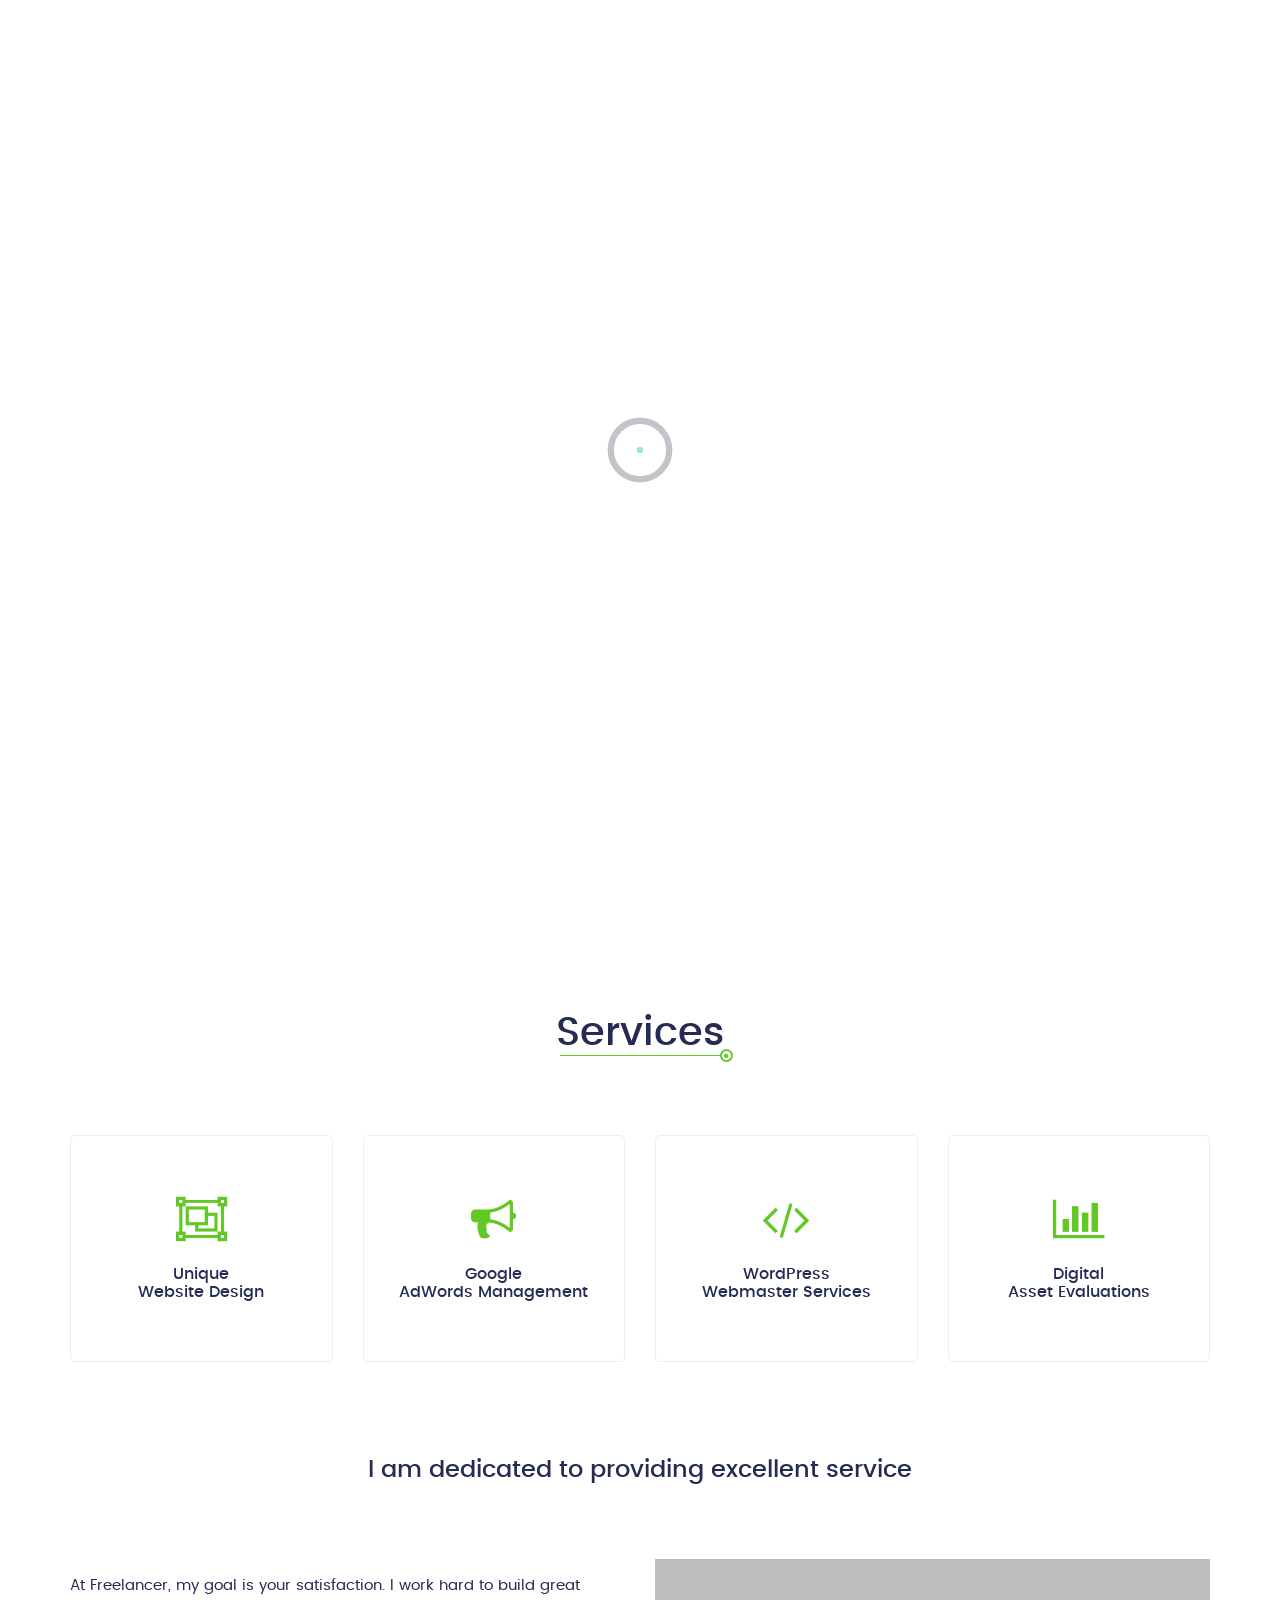
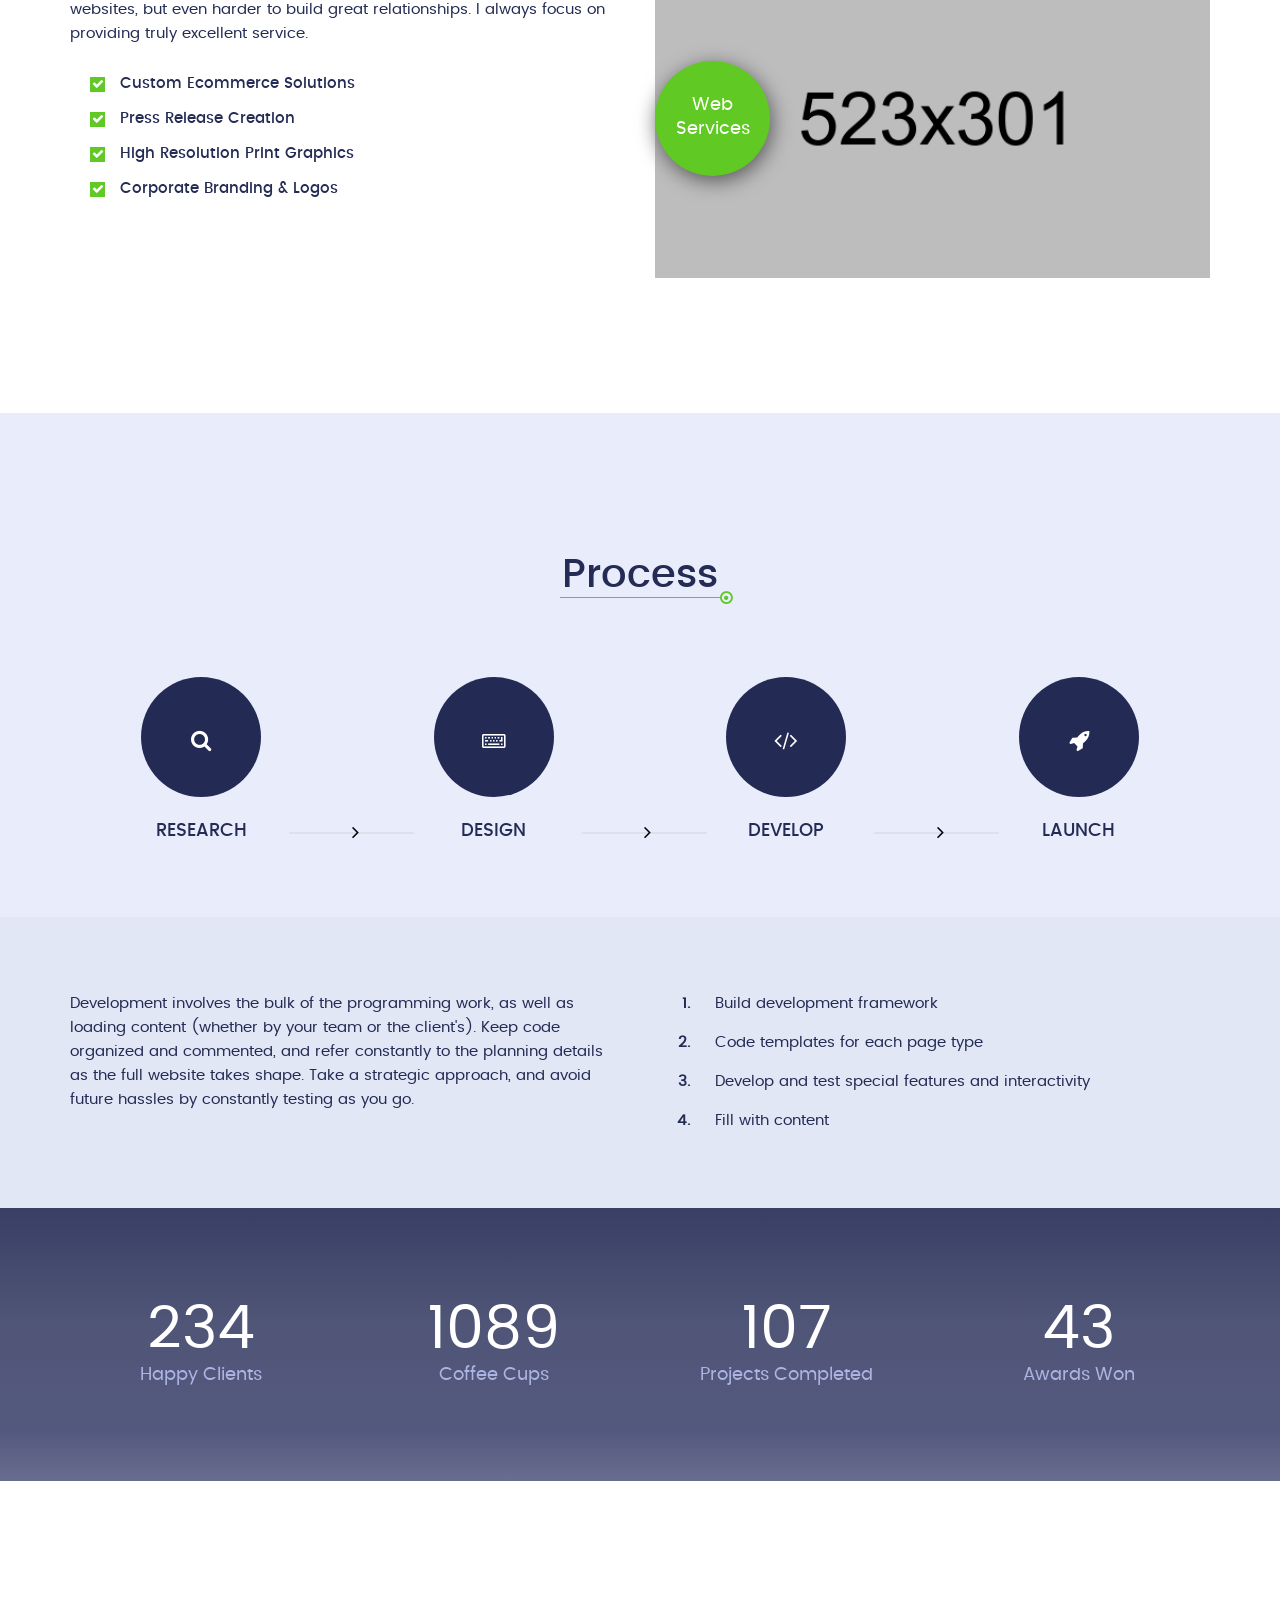
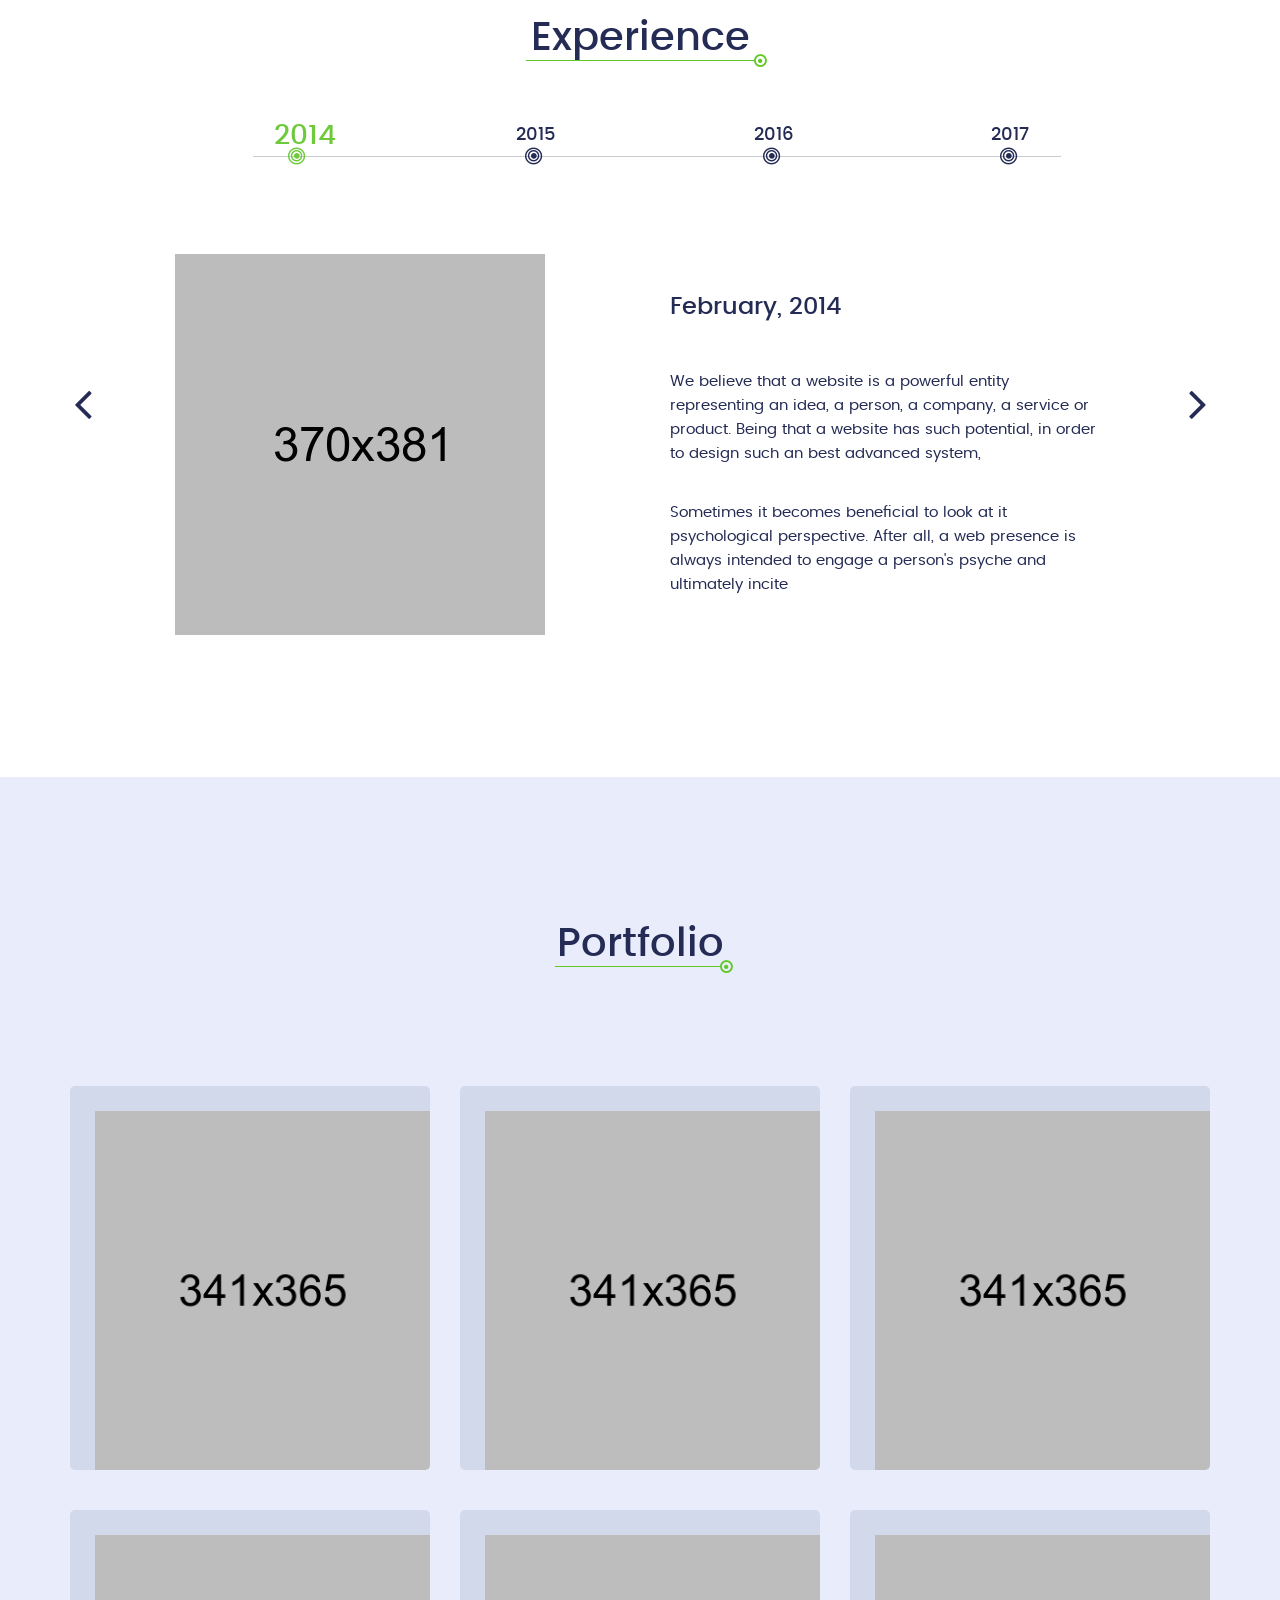
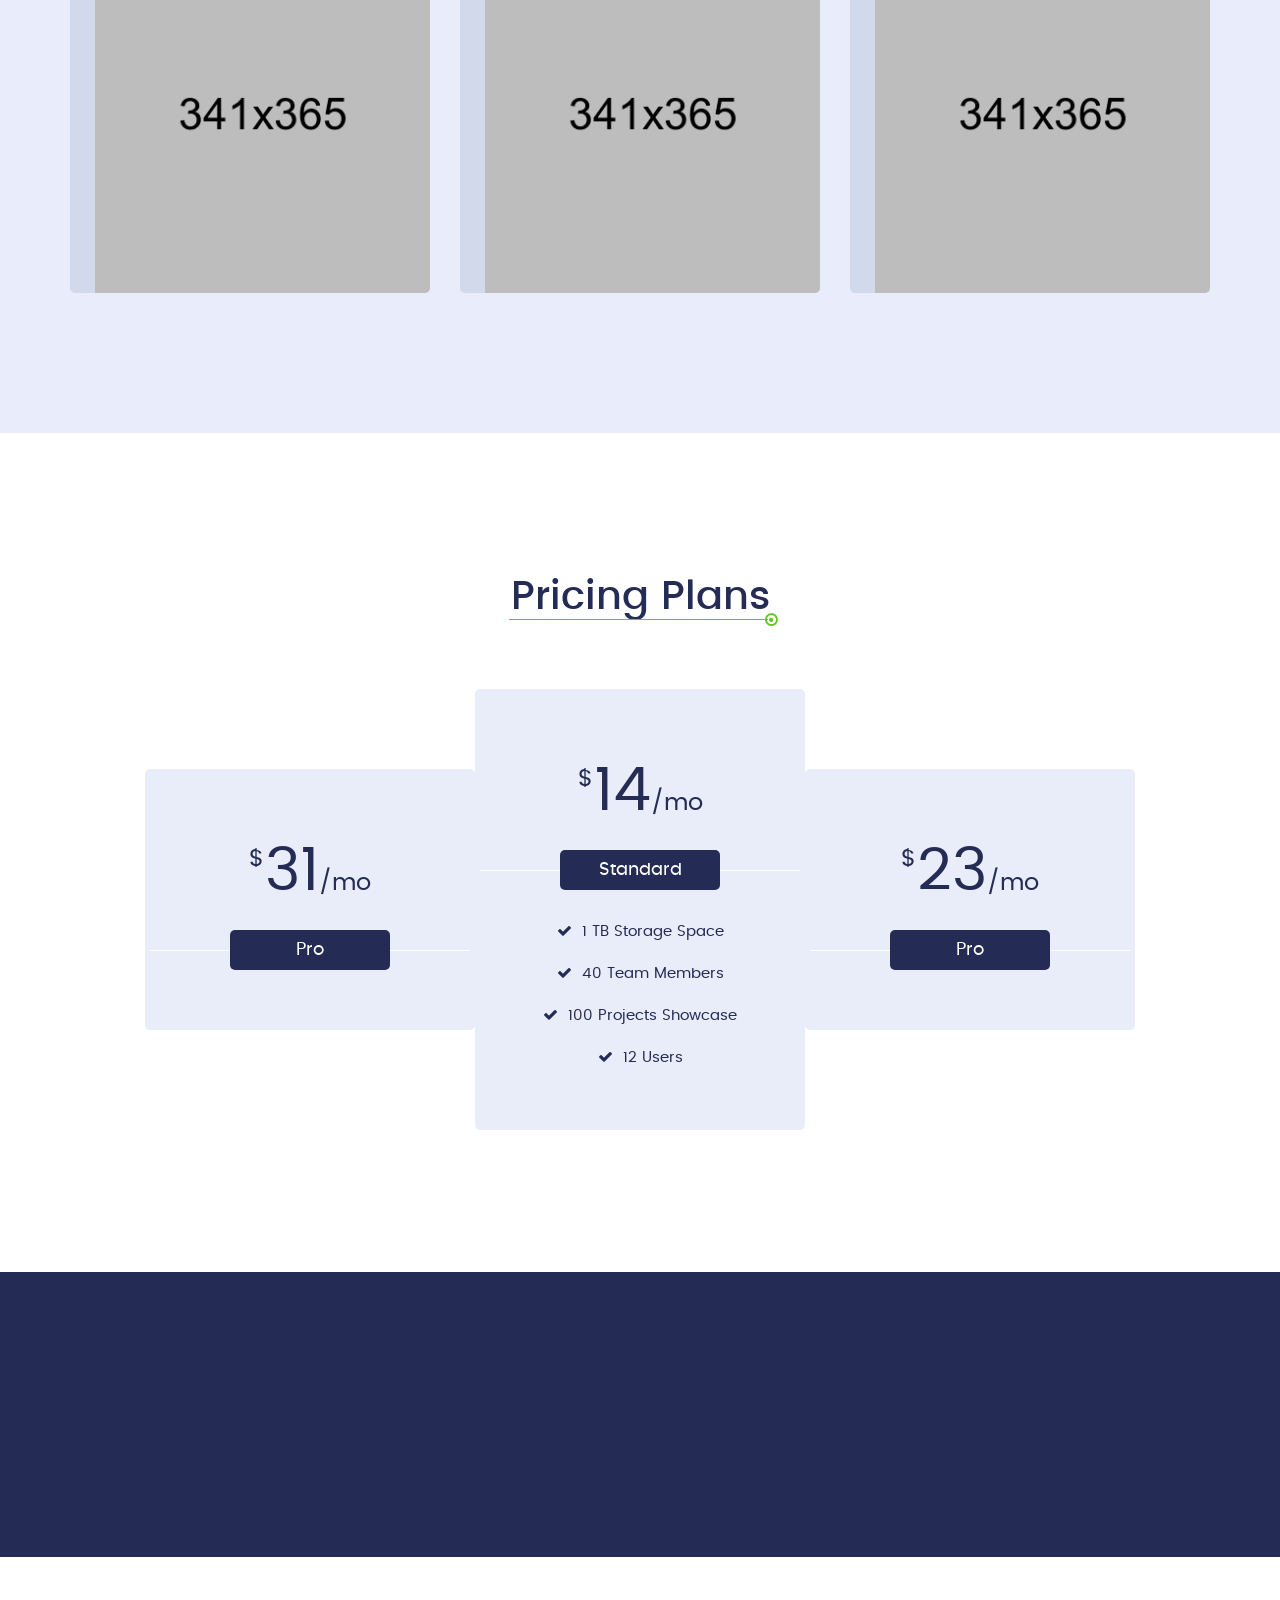
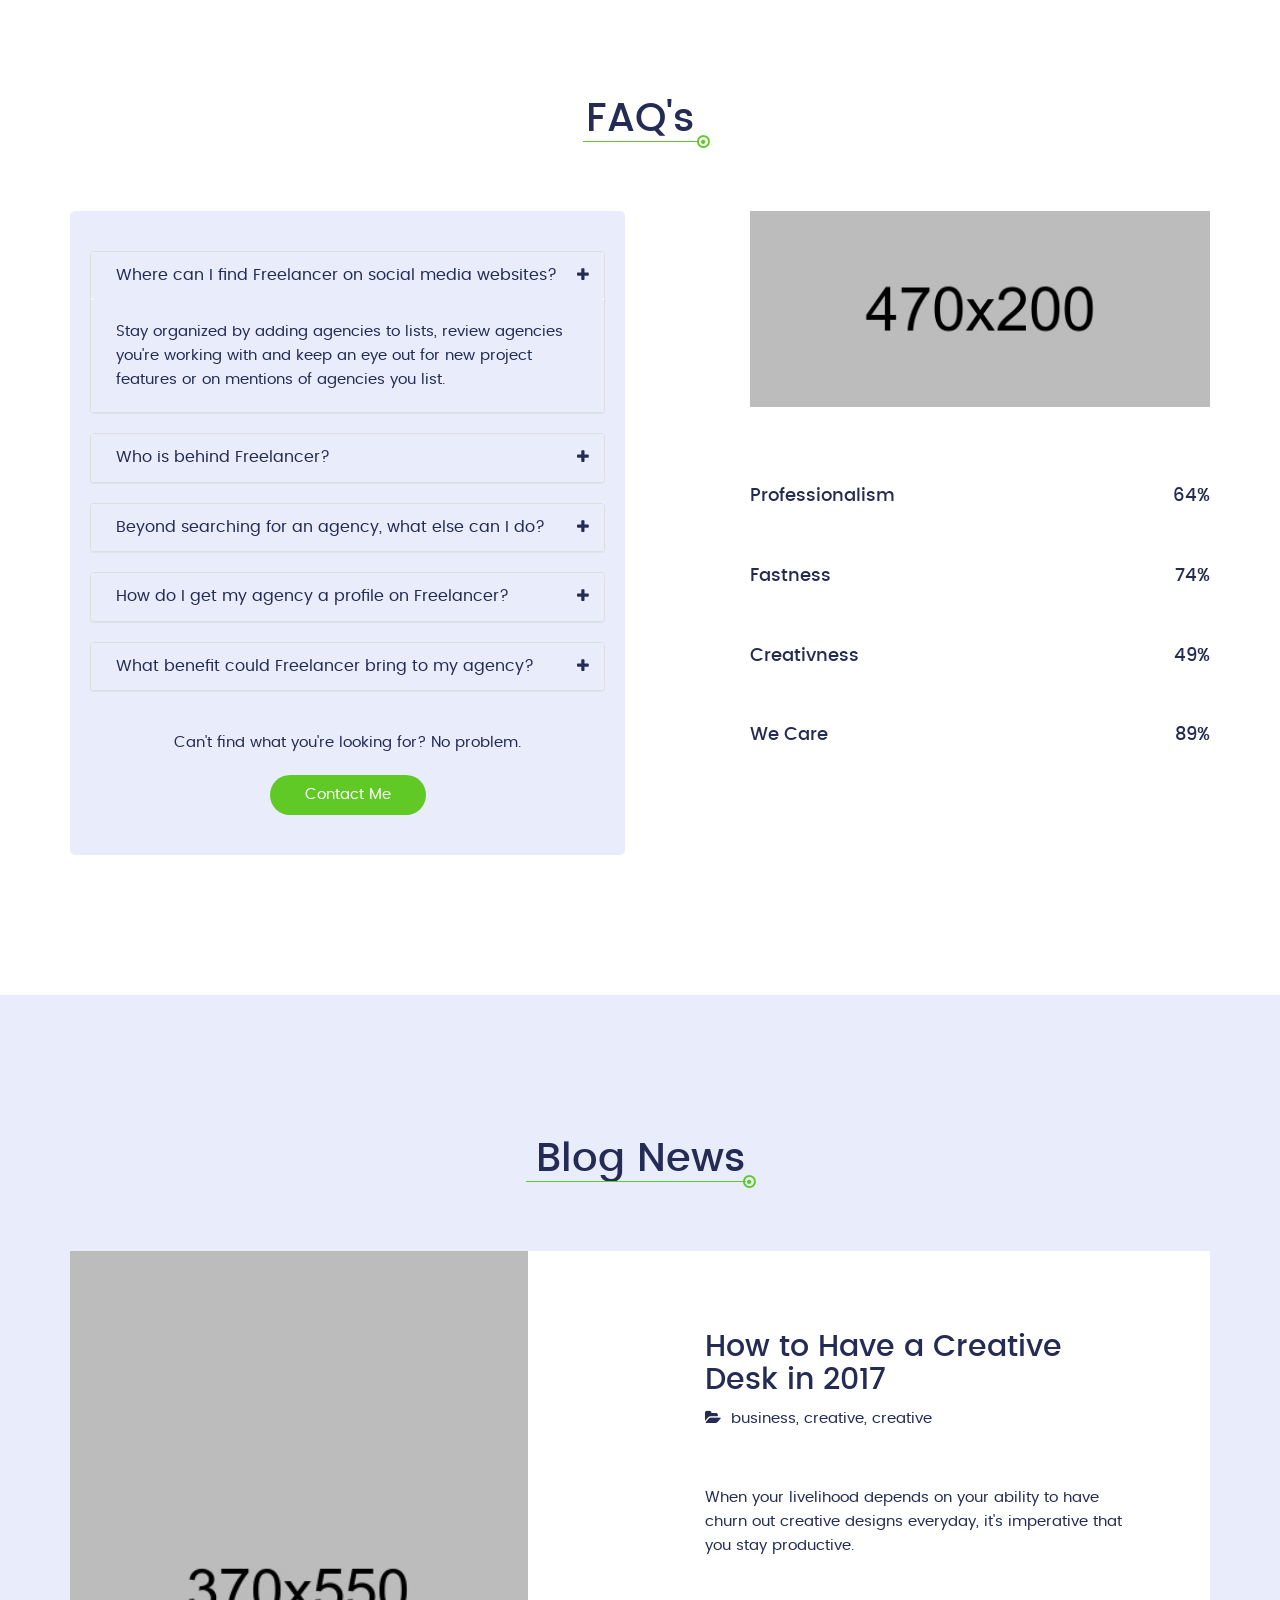
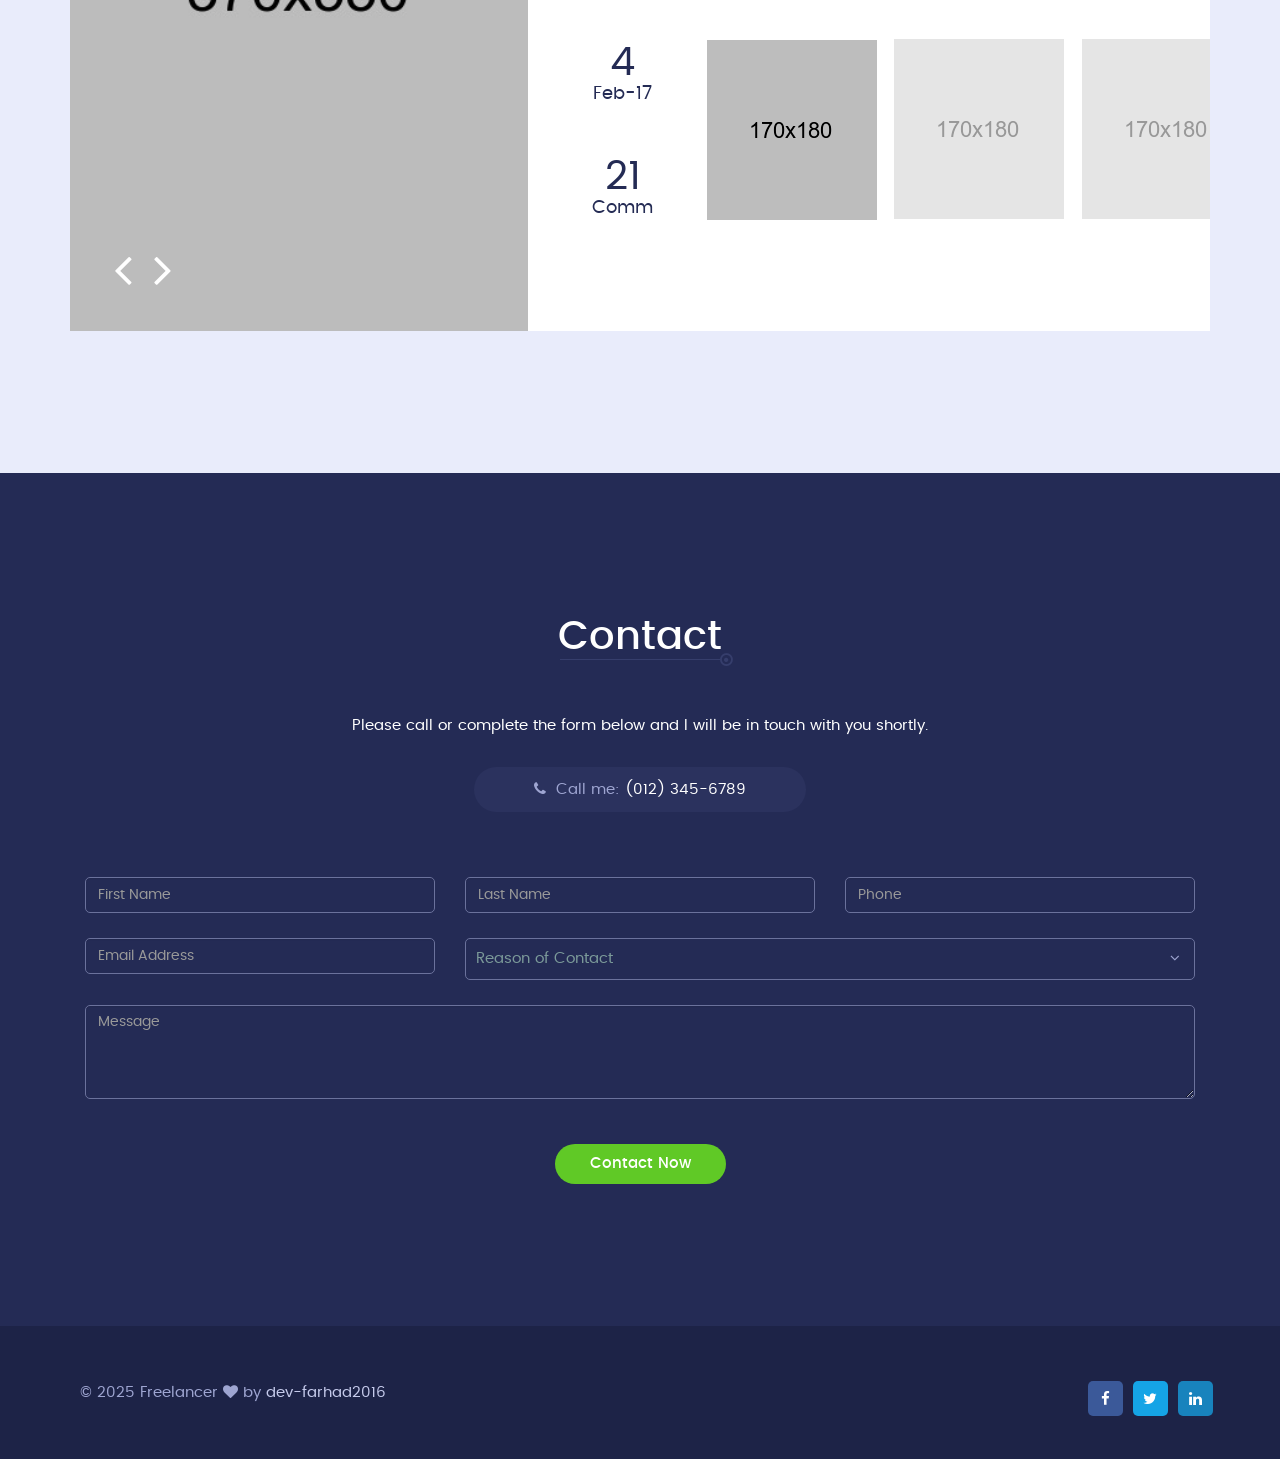
==== commit 79ab779e: "Update index-without-animation-effects.html" ====
--- a/index-without-animation-effects.html
+++ b/index-without-animation-effects.html
@@ -963,7 +963,7 @@
 				<div class="row">
 					<div class="col-md-12">
 						<div class="footer-content">
-							<p class="pull-left">&copy; 2017 Freelancer <i class="fa fa-heart" aria-hidden="true"></i> by <a href="https://themeforest.net/user/envalab/portfolio?ref=envalab">ENVALAB</a></p>
+							<p class="pull-left">&copy; 2025 Freelancer <i class="fa fa-heart" aria-hidden="true"></i> by <a href="https://themeforest.net/user/envalab/portfolio?ref=envalab">dev-farhad2016</a></p>
 							<div class="footer-icon pull-right">
 								<a href="#"><i class="fa fa-facebook" aria-hidden="true"></i></a>
 								<a href="#"><i class="fa fa-twitter" aria-hidden="true"></i></a>
@@ -1001,4 +1001,4 @@
 		<!-- main JS -->
 		<script type="text/javascript" src="js/main.js"></script>
 	</body>
-</html>+</html>
